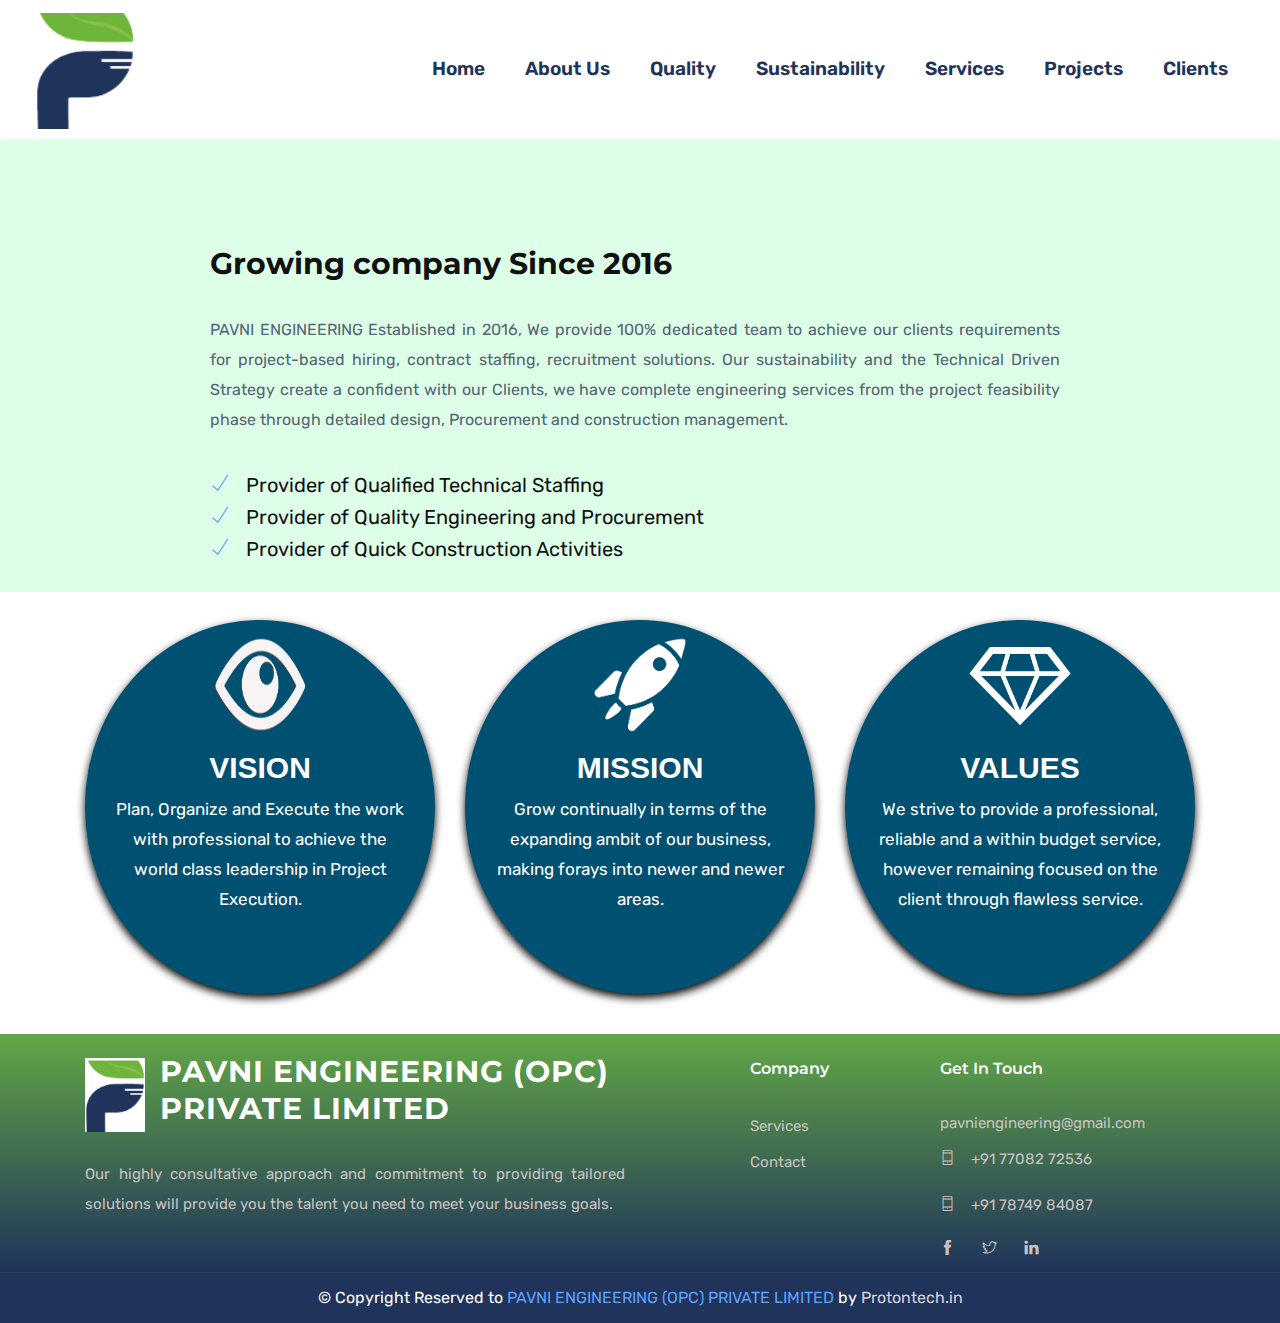
==== about.html @ 611681e6 "template 3" ====
<!DOCTYPE html>
<html lang="zxx">

<head>
  <meta http-equiv="Content-Type" content="text/html; charset=UTF-8">
  <meta name="description" content="Tangent Consultancy agency">
  

  <title>Pavni engineering</title>

  <!-- Favicon -->
  <link rel="shortcut icon" type="image/x-icon" href="/images/favicon.ico" />

  <!-- bootstrap.min css -->
  <link rel="stylesheet" href="plugins/bootstrap/css/bootstrap.min.css">
  <!-- Icon Font Css -->
  <link rel="stylesheet" href="plugins/themify/css/themify-icons.css">
  <link rel="stylesheet" href="plugins/fontawesome/css/all.css">
  <link rel="stylesheet" href="plugins/magnific-popup/dist/magnific-popup.css">
    <link rel="stylesheet" href="plugins/modal-video/modal-video.css">
    <link rel="stylesheet" href="plugins/animate-css/animate.css">
  <!-- Slick Slider  CSS -->
  <link rel="stylesheet" href="plugins/slick-carousel/slick/slick.css">
  <link rel="stylesheet" href="plugins/slick-carousel/slick/slick-theme.css">

  <!-- Main Stylesheet -->
  <link rel="stylesheet" href="css/style.css">
<style>
	.navbar{
		background-color: white;
		padding: 0px 10px 0px 20px;
	}

	.heading-name{
		color: #20335a;
		font-size: 22px;
		font-weight: 600; 
		padding-left: 20px;
	}

#navbarsExample09{
	padding-left: 270px;
}
.bg-light {
    background-color: #f3fff6 !important;
}
.bg-light {
        background-color: #deffe7 !important
    }

    .feature-list ul li {
        margin-bottom: 0px;
        font-size: 20px;
        color: #111;
    }

    .about-para {
        padding: 86px 150px 0px 140px
    }

    .heading p {
        padding: 10px 0px;
    }

    .mb-5,
    .my-5 {
        margin-bottom: -1rem !important;
    }
    .vision-mision-value{
    text-align: justify;
    padding: 0 0px;
    font-size:15px;
}
.vision-mision-value h2+p {
    height: 200px !important;
    color: white;
}

.vision-mision-value h2 {
    font-size: 30px;
    padding-top: 10px;
    font-weight: bold;
    color: white;
    font-family: 'Hind', sans-serif;
    text-align: center;
}
.vision-mision-value p {
    font-size: 17px;
    text-align: center;
   
}
.view{
    padding: 10px 30px 0px 30px;
}
.cards {
    margin: 28px 0px;
    background-color: #005071;
    border-radius: 50%;
    box-shadow: 0px 4px 8px rgba(0, 0, 0, 1);
    transition: all 0.3s ease-in-out; /* Smooth transition */
}

.cards:hover {
    box-shadow: 0px 8px 16px rgba(0, 0, 0, 0.8); /* Example change on hover */
    transform: scale(1.05); /* Slightly scale up on hover */
}


.minister-photo{
text-align: center;
}
</style>
</head>


<body>
    <nav class="navbar navbar-expand-lg py-1 navigation header-padding" id="navbar">
        <div class="container-fluid">
          <a class="navbar-brand" href="index.html" style="margin-right:0px;">
            <img src="images/pavni-logo.png" alt="" class="img-fluid" style="width:100px; height: 120px;">
          </a>
          <button class="navbar-toggler collapsed" type="button" data-toggle="collapse" data-target="#navbarsExample09" aria-controls="navbarsExample09" aria-expanded="false" aria-label="Toggle navigation">
            <span class="fa fa-bars"></span>
          </button>
    
          <div class="collapse navbar-collapse text-center" id="navbarsExample09">
            <ul class="navbar-nav m-auto">
              <li class="nav-item"><a class="nav-link" href="index.html">Home <span class="sr-only">(current)</span></a></li>
              <li class="nav-item"><a class="nav-link" href="about.html">About Us</a></li>
              <li class="nav-item"><a class="nav-link" href="quality.html">Quality</a></li>
              <li class="nav-item"><a class="nav-link" href="sustainability.html">Sustainability</a></li>
              <li class="nav-item"><a class="nav-link" href="pavni-services.html">Services</a></li>
              <li class="nav-item"><a class="nav-link" href="projects.html">Projects</a></li>
              <li class="nav-item"><a class="nav-link" href="clients.html">Clients</a></li>
            </ul>
          </div>
        </div>
      </nav>

<br><br><Br><br><br>
 

        <div id="page" class="page font--jakarta">
    
    
            <section class="video-block section bg-light">
                <div class="container">
                    <div class="row align-items-center">
                        <div class="col-lg-12 about-para">
                            <div class="heading feature-list">
                                <h3 class="heading">Growing company Since 2016</h3>
                                <p>PAVNI ENGINEERING Established in 2016, We provide 100% dedicated team to achieve our clients requirements for project-based hiring, contract staffing, recruitment solutions.
                                    Our sustainability and the Technical Driven Strategy create a confident with our Clients, we have complete engineering services from the project feasibility phase through detailed design, Procurement and construction management.</p>
    
                                <ul class="list-unstyled mt-4 mb-5">
                                    <li><i class="ti-check mr-3"></i>Provider of Qualified Technical Staffing</li>
                                    <li><i class="ti-check mr-3"></i>Provider of Quality Engineering and Procurement </li>
                                    <li><i class="ti-check mr-3"></i>Provider of Quick Construction Activities</li>
                                </ul>
    
                            </div>
                        </div>
    
    
                    </div>
                </div>
            </section>
            <!--Start code for moinister section-->
            <section class="minister-section" style="background-image: url('./images/bg2.jpg');">
                <div class="container">
                    <div class="row">
    
                        <!--Message from Deputy Commissioner and Principal desk-->
                      
                        <div class="col-lg-4 col-md-6 col-sm-12 col-xs-12">
                            <div class="cards">
                            <div class="commissioner-desk wow fadeInRight  animated" data-wow-duration="2s" data-wow-delay="0.2s">
                                <div class="region region-school-principal-desk">
                                    <div id="block-views-school-principle-desk-block" class="block block-views">
    
    
                                        <div class="content">
                                            <div class="view view-school-principle-desk view-id-school_principle_desk view-display-id-block view-dom-id-e754a6722a522d72b48a8c1988b02146">
    
    
    
                                                <div class="view-content">
                                                    <div class="views-row views-row-1 views-row-odd views-row-first views-row-last">
    
                                                        <div class="views-field views-field-nothing"> <span class="field-content">
                                                                <div class="minister-photo">
                                                                    <img typeof="foaf:Image" src="./images/vision.png" width="108" height="110" alt="" />
                                                                </div>
    
                                                                <div class="vision-mision-value">
                                                                    <h2>VISION</h2>
                                                                    <p>Plan, Organize and Execute the work with professional to achieve
                                                                    the world class leadership in Project Execution.</p>
                                                                </div>
                                                            </span> 
                                                        </div>
                                                    </div>
                                                </div>
                                            </div>
                                        </div>
                                    </div>
                                </div>
                            </div>
                            </div>
                        </div>
    
                        <div class="col-lg-4 col-md-6 col-sm-12 col-xs-12">
                            <div class="cards">
                            <div class="commissioner-desk wow fadeInRight  animated" data-wow-duration="2s" data-wow-delay="0.2s">
                                <div class="region region-school-principal-desk">
                                    <div id="block-views-school-principle-desk-block" class="block block-views">
    
    
                                        <div class="content">
                                            <div class="view view-school-principle-desk view-id-school_principle_desk view-display-id-block view-dom-id-e754a6722a522d72b48a8c1988b02146">
    
    
    
                                                <div class="view-content">
                                                    <div class="views-row views-row-1 views-row-odd views-row-first views-row-last">
    
                                                        <div class="views-field views-field-nothing"> <span class="field-content">
                                                                <div class="minister-photo">
                                                                    <img typeof="foaf:Image" src="./images/mission.png" width="108" height="110" alt="" />
                                                                </div>
    
                                                                <div class="vision-mision-value">
                                                                    <h2>MISSION</h2>
                                                                    <p>Grow continually in terms of the expanding ambit of our business, making forays into newer and newer areas.</p>
                                                                </div>
                                                            </span> </div>
                                                    </div>
                                                </div>
                                            </div>
                                        </div>
                                    </div>
                                </div>
                            </div>
                            </div>
                        </div>
                        <div class="col-lg-4 col-md-12 col-sm-12 col-xs-12">
                        <div class="cards">
                            <div class="commissioner-desk wow fadeInRight  animated" data-wow-duration="2s" data-wow-delay="0.2s">
                                <div class="region region-school-commissioner-message">
                                    <div id="block-views-commissioner-message-block-2" class="block block-views">
                                        <div class="content">
                                            <div class="view view-commissioner-message view-id-commissioner_message view-display-id-block_2 view-dom-id-fbe3b1d770a2406d6989d07847c57e17">
    
    
    
                                                <div class="view-content">
                                                    <div class="views-row views-row-1 views-row-odd views-row-first views-row-last">
    
                                                        <div class="views-field views-field-nothing"> <span class="field-content">
                                                        <div class="minister-photo">
                                                                    <img typeof="foaf:Image" src="./images/values.png" width="108" height="110" alt="" />
                                                                </div>
                                                                <div class="vision-mision-value">
                                                                    <h2>VALUES</h2>
                                                                    <p>We strive to provide a professional, reliable and a within budget service, however remaining focused on the client through flawless service.</p>
    
                                                                </div>
                                                            </span> </div>
                                                    </div>
                                                </div>
                                            </div>
                                        </div>
                                    </div>
                                </div>
    
                            </div>
                        </div>
                        </div>
                    </div>
                </div>
            </section>
        </div>
 

<style>
    .logo {
        display: flex;
        align-items: center;
        /* Align items vertically in the center */
    }

    .logo-image {
        width: 60px;
        /* Adjust the width as needed */
        height: auto;
        /* Maintain aspect ratio */
        margin-right: 15px;
        /* Space between the image and heading */
    }

    .copyright {
        color: rgb(255 255 255);
    }

    .footer-btm{
        background-color: #20335a;
    }
    .py-4 {
margin-bottom: 0px;
padding-top: 12px !important;
padding-bottom: 12px !important;
}

    .widget p, .widget a {
        color: rgb(201 194 194);
        font-size: 15px;
    }

    .footer{
background: transparent linear-gradient(to bottom, #82e13d -50%, #20335a 100%) no-repeat padding-box; 
}
</style>



<!-- footer Start -->
<footer class="footer section">
    <div class="container">
        <div class="row">
            <div class="col-lg-6 mr-auto col-sm-6">
                <div class="widget mb-6 mb-lg-0">
                    <div class="logo mb-4">
                        <img src="images/pavni-logo.png" alt="Logo Image" class="logo-image">
                        <h3>PAVNI ENGINEERING (OPC) PRIVATE LIMITED</h3>
                    </div>
                    <p>Our highly consultative approach and commitment to providing tailored solutions will provide you the talent you need to meet your business goals.</p>
                </div>
            </div>
            <div class="col-lg-2 col-md-6 col-sm-6">
                <div class="widget mb-5 mb-lg-0">
                    <h4 class="text-capitalize mb-4">Company</h4>

                    <ul class="list-unstyled footer-menu lh-35">
                        <!--li><a href="about.php">About Us</a></li--->
                        <li><a href="service.php">Services</a></li>
                        <li><a href="contact.php">Contact</a></li>
                    </ul>
                </div>
            </div>
            <div class="col-lg-3 col-md-6 col-sm-6">
                <div class="widget widget-contact mb-5 mb-lg-0">
                    <h4 class="text-capitalize mb-4">Get in Touch</h4>
                    <p style="margin-bottom: 6px;">pavniengineering@gmail.com</p>
                    <p><i class="ti-mobile mr-3"></i>+91 77082 72536</p>
                    <p><i class="ti-mobile mr-3"></i>+91 78749 84087</p>

                    <ul class="list-inline footer-socials mt-5" style="margin-top: 1rem!important;">
                        <li class="list-inline-item"><a href="#"><i class="ti-facebook mr-2"></i></a></li>
                        <li class="list-inline-item"><a href="#"><i class="ti-twitter mr-2"></i></a></li>
                        <li class="list-inline-item"><a href="#"><i class="ti-linkedin mr-2 "></i></a></li>
                    </ul>
                </div>
            </div>
        </div>

        
    </div>
</footer>

<div class="footer-btm py-4" style="text-align: center;">
            <div class="row">
                <div class="col-lg-12">
                    <div class="copyright">
                        &copy; Copyright Reserved to <span class="text-color">PAVNI ENGINEERING (OPC) PRIVATE LIMITED</span>
                        by <a href="https://www.protontech.in/" target="_blank">Protontech.in</a>
                    </div>
                </div>
            </div>
        </div>


<!-- 
Essential Scripts
=====================================-->

<script src="js/script.js"></script>

  </body>
  </html>
---- plugins/themify/css/themify-icons.css ----
@font-face {
	font-family: 'themify';
	src:url('../fonts/themify.eot');
	src:url('../fonts/themify.eot?#iefix') format('embedded-opentype'),
		url('../fonts/themify.woff') format('woff'),
		url('../fonts/themify.ttf') format('truetype'),
		url('../fonts/themify.svg') format('svg');
	font-weight: normal;
	font-style: normal;
}

[class^="ti-"], [class*=" ti-"] {
	font-family: 'themify';
	speak: none;
	font-style: normal;
	font-weight: normal;
	font-variant: normal;
	text-transform: none;
	line-height: 1;

	/* Better Font Rendering =========== */
	-webkit-font-smoothing: antialiased;
	-moz-osx-font-smoothing: grayscale;
}

.ti-wand:before {
	content: "\e600";
}
.ti-volume:before {
	content: "\e601";
}
.ti-user:before {
	content: "\e602";
}
.ti-unlock:before {
	content: "\e603";
}
.ti-unlink:before {
	content: "\e604";
}
.ti-trash:before {
	content: "\e605";
}
.ti-thought:before {
	content: "\e606";
}
.ti-target:before {
	content: "\e607";
}
.ti-tag:before {
	content: "\e608";
}
.ti-tablet:before {
	content: "\e609";
}
.ti-star:before {
	content: "\e60a";
}
.ti-spray:before {
	content: "\e60b";
}
.ti-signal:before {
	content: "\e60c";
}
.ti-shopping-cart:before {
	content: "\e60d";
}
.ti-shopping-cart-full:before {
	content: "\e60e";
}
.ti-settings:before {
	content: "\e60f";
}
.ti-search:before {
	content: "\e610";
}
.ti-zoom-in:before {
	content: "\e611";
}
.ti-zoom-out:before {
	content: "\e612";
}
.ti-cut:before {
	content: "\e613";
}
.ti-ruler:before {
	content: "\e614";
}
.ti-ruler-pencil:before {
	content: "\e615";
}
.ti-ruler-alt:before {
	content: "\e616";
}
.ti-bookmark:before {
	content: "\e617";
}
.ti-bookmark-alt:before {
	content: "\e618";
}
.ti-reload:before {
	content: "\e619";
}
.ti-plus:before {
	content: "\e61a";
}
.ti-pin:before {
	content: "\e61b";
}
.ti-pencil:before {
	content: "\e61c";
}
.ti-pencil-alt:before {
	content: "\e61d";
}
.ti-paint-roller:before {
	content: "\e61e";
}
.ti-paint-bucket:before {
	content: "\e61f";
}
.ti-na:before {
	content: "\e620";
}
.ti-mobile:before {
	content: "\e621";
}
.ti-minus:before {
	content: "\e622";
}
.ti-medall:before {
	content: "\e623";
}
.ti-medall-alt:before {
	content: "\e624";
}
.ti-marker:before {
	content: "\e625";
}
.ti-marker-alt:before {
	content: "\e626";
}
.ti-arrow-up:before {
	content: "\e627";
}
.ti-arrow-right:before {
	content: "\e628";
}
.ti-arrow-left:before {
	content: "\e629";
}
.ti-arrow-down:before {
	content: "\e62a";
}
.ti-lock:before {
	content: "\e62b";
}
.ti-location-arrow:before {
	content: "\e62c";
}
.ti-link:before {
	content: "\e62d";
}
.ti-layout:before {
	content: "\e62e";
}
.ti-layers:before {
	content: "\e62f";
}
.ti-layers-alt:before {
	content: "\e630";
}
.ti-key:before {
	content: "\e631";
}
.ti-import:before {
	content: "\e632";
}
.ti-image:before {
	content: "\e633";
}
.ti-heart:before {
	content: "\e634";
}
.ti-heart-broken:before {
	content: "\e635";
}
.ti-hand-stop:before {
	content: "\e636";
}
.ti-hand-open:before {
	content: "\e637";
}
.ti-hand-drag:before {
	content: "\e638";
}
.ti-folder:before {
	content: "\e639";
}
.ti-flag:before {
	content: "\e63a";
}
.ti-flag-alt:before {
	content: "\e63b";
}
.ti-flag-alt-2:before {
	content: "\e63c";
}
.ti-eye:before {
	content: "\e63d";
}
.ti-export:before {
	content: "\e63e";
}
.ti-exchange-vertical:before {
	content: "\e63f";
}
.ti-desktop:before {
	content: "\e640";
}
.ti-cup:before {
	content: "\e641";
}
.ti-crown:before {
	content: "\e642";
}
.ti-comments:before {
	content: "\e643";
}
.ti-comment:before {
	content: "\e644";
}
.ti-comment-alt:before {
	content: "\e645";
}
.ti-close:before {
	content: "\e646";
}
.ti-clip:before {
	content: "\e647";
}
.ti-angle-up:before {
	content: "\e648";
}
.ti-angle-right:before {
	content: "\e649";
}
.ti-angle-left:before {
	content: "\e64a";
}
.ti-angle-down:before {
	content: "\e64b";
}
.ti-check:before {
	content: "\e64c";
}
.ti-check-box:before {
	content: "\e64d";
}
.ti-camera:before {
	content: "\e64e";
}
.ti-announcement:before {
	content: "\e64f";
}
.ti-brush:before {
	content: "\e650";
}
.ti-briefcase:before {
	content: "\e651";
}
.ti-bolt:before {
	content: "\e652";
}
.ti-bolt-alt:before {
	content: "\e653";
}
.ti-blackboard:before {
	content: "\e654";
}
.ti-bag:before {
	content: "\e655";
}
.ti-move:before {
	content: "\e656";
}
.ti-arrows-vertical:before {
	content: "\e657";
}
.ti-arrows-horizontal:before {
	content: "\e658";
}
.ti-fullscreen:before {
	content: "\e659";
}
.ti-arrow-top-right:before {
	content: "\e65a";
}
.ti-arrow-top-left:before {
	content: "\e65b";
}
.ti-arrow-circle-up:before {
	content: "\e65c";
}
.ti-arrow-circle-right:before {
	content: "\e65d";
}
.ti-arrow-circle-left:before {
	content: "\e65e";
}
.ti-arrow-circle-down:before {
	content: "\e65f";
}
.ti-angle-double-up:before {
	content: "\e660";
}
.ti-angle-double-right:before {
	content: "\e661";
}
.ti-angle-double-left:before {
	content: "\e662";
}
.ti-angle-double-down:before {
	content: "\e663";
}
.ti-zip:before {
	content: "\e664";
}
.ti-world:before {
	content: "\e665";
}
.ti-wheelchair:before {
	content: "\e666";
}
.ti-view-list:before {
	content: "\e667";
}
.ti-view-list-alt:before {
	content: "\e668";
}
.ti-view-grid:before {
	content: "\e669";
}
.ti-uppercase:before {
	content: "\e66a";
}
.ti-upload:before {
	content: "\e66b";
}
.ti-underline:before {
	content: "\e66c";
}
.ti-truck:before {
	content: "\e66d";
}
.ti-timer:before {
	content: "\e66e";
}
.ti-ticket:before {
	content: "\e66f";
}
.ti-thumb-up:before {
	content: "\e670";
}
.ti-thumb-down:before {
	content: "\e671";
}
.ti-text:before {
	content: "\e672";
}
.ti-stats-up:before {
	content: "\e673";
}
.ti-stats-down:before {
	content: "\e674";
}
.ti-split-v:before {
	content: "\e675";
}
.ti-split-h:before {
	content: "\e676";
}
.ti-smallcap:before {
	content: "\e677";
}
.ti-shine:before {
	content: "\e678";
}
.ti-shift-right:before {
	content: "\e679";
}
.ti-shift-left:before {
	content: "\e67a";
}
.ti-shield:before {
	content: "\e67b";
}
.ti-notepad:before {
	content: "\e67c";
}
.ti-server:before {
	content: "\e67d";
}
.ti-quote-right:before {
	content: "\e67e";
}
.ti-quote-left:before {
	content: "\e67f";
}
.ti-pulse:before {
	content: "\e680";
}
.ti-printer:before {
	content: "\e681";
}
.ti-power-off:before {
	content: "\e682";
}
.ti-plug:before {
	content: "\e683";
}
.ti-pie-chart:before {
	content: "\e684";
}
.ti-paragraph:before {
	content: "\e685";
}
.ti-panel:before {
	content: "\e686";
}
.ti-package:before {
	content: "\e687";
}
.ti-music:before {
	content: "\e688";
}
.ti-music-alt:before {
	content: "\e689";
}
.ti-mouse:before {
	content: "\e68a";
}
.ti-mouse-alt:before {
	content: "\e68b";
}
.ti-money:before {
	content: "\e68c";
}
.ti-microphone:before {
	content: "\e68d";
}
.ti-menu:before {
	content: "\e68e";
}
.ti-menu-alt:before {
	content: "\e68f";
}
.ti-map:before {
	content: "\e690";
}
.ti-map-alt:before {
	content: "\e691";
}
.ti-loop:before {
	content: "\e692";
}
.ti-location-pin:before {
	content: "\e693";
}
.ti-list:before {
	content: "\e694";
}
.ti-light-bulb:before {
	content: "\e695";
}
.ti-Italic:before {
	content: "\e696";
}
.ti-info:before {
	content: "\e697";
}
.ti-infinite:before {
	content: "\e698";
}
.ti-id-badge:before {
	content: "\e699";
}
.ti-hummer:before {
	content: "\e69a";
}
.ti-home:before {
	content: "\e69b";
}
.ti-help:before {
	content: "\e69c";
}
.ti-headphone:before {
	content: "\e69d";
}
.ti-harddrives:before {
	content: "\e69e";
}
.ti-harddrive:before {
	content: "\e69f";
}
.ti-gift:before {
	content: "\e6a0";
}
.ti-game:before {
	content: "\e6a1";
}
.ti-filter:before {
	content: "\e6a2";
}
.ti-files:before {
	content: "\e6a3";
}
.ti-file:before {
	content: "\e6a4";
}
.ti-eraser:before {
	content: "\e6a5";
}
.ti-envelope:before {
	content: "\e6a6";
}
.ti-download:before {
	content: "\e6a7";
}
.ti-direction:before {
	content: "\e6a8";
}
.ti-direction-alt:before {
	content: "\e6a9";
}
.ti-dashboard:before {
	content: "\e6aa";
}
.ti-control-stop:before {
	content: "\e6ab";
}
.ti-control-shuffle:before {
	content: "\e6ac";
}
.ti-control-play:before {
	content: "\e6ad";
}
.ti-control-pause:before {
	content: "\e6ae";
}
.ti-control-forward:before {
	content: "\e6af";
}
.ti-control-backward:before {
	content: "\e6b0";
}
.ti-cloud:before {
	content: "\e6b1";
}
.ti-cloud-up:before {
	content: "\e6b2";
}
.ti-cloud-down:before {
	content: "\e6b3";
}
.ti-clipboard:before {
	content: "\e6b4";
}
.ti-car:before {
	content: "\e6b5";
}
.ti-calendar:before {
	content: "\e6b6";
}
.ti-book:before {
	content: "\e6b7";
}
.ti-bell:before {
	content: "\e6b8";
}
.ti-basketball:before {
	content: "\e6b9";
}
.ti-bar-chart:before {
	content: "\e6ba";
}
.ti-bar-chart-alt:before {
	content: "\e6bb";
}
.ti-back-right:before {
	content: "\e6bc";
}
.ti-back-left:before {
	content: "\e6bd";
}
.ti-arrows-corner:before {
	content: "\e6be";
}
.ti-archive:before {
	content: "\e6bf";
}
.ti-anchor:before {
	content: "\e6c0";
}
.ti-align-right:before {
	content: "\e6c1";
}
.ti-align-left:before {
	content: "\e6c2";
}
.ti-align-justify:before {
	content: "\e6c3";
}
.ti-align-center:before {
	content: "\e6c4";
}
.ti-alert:before {
	content: "\e6c5";
}
.ti-alarm-clock:before {
	content: "\e6c6";
}
.ti-agenda:before {
	content: "\e6c7";
}
.ti-write:before {
	content: "\e6c8";
}
.ti-window:before {
	content: "\e6c9";
}
.ti-widgetized:before {
	content: "\e6ca";
}
.ti-widget:before {
	content: "\e6cb";
}
.ti-widget-alt:before {
	content: "\e6cc";
}
.ti-wallet:before {
	content: "\e6cd";
}
.ti-video-clapper:before {
	content: "\e6ce";
}
.ti-video-camera:before {
	content: "\e6cf";
}
.ti-vector:before {
	content: "\e6d0";
}
.ti-themify-logo:before {
	content: "\e6d1";
}
.ti-themify-favicon:before {
	content: "\e6d2";
}
.ti-themify-favicon-alt:before {
	content: "\e6d3";
}
.ti-support:before {
	content: "\e6d4";
}
.ti-stamp:before {
	content: "\e6d5";
}
.ti-split-v-alt:before {
	content: "\e6d6";
}
.ti-slice:before {
	content: "\e6d7";
}
.ti-shortcode:before {
	content: "\e6d8";
}
.ti-shift-right-alt:before {
	content: "\e6d9";
}
.ti-shift-left-alt:before {
	content: "\e6da";
}
.ti-ruler-alt-2:before {
	content: "\e6db";
}
.ti-receipt:before {
	content: "\e6dc";
}
.ti-pin2:before {
	content: "\e6dd";
}
.ti-pin-alt:before {
	content: "\e6de";
}
.ti-pencil-alt2:before {
	content: "\e6df";
}
.ti-palette:before {
	content: "\e6e0";
}
.ti-more:before {
	content: "\e6e1";
}
.ti-more-alt:before {
	content: "\e6e2";
}
.ti-microphone-alt:before {
	content: "\e6e3";
}
.ti-magnet:before {
	content: "\e6e4";
}
.ti-line-double:before {
	content: "\e6e5";
}
.ti-line-dotted:before {
	content: "\e6e6";
}
.ti-line-dashed:before {
	content: "\e6e7";
}
.ti-layout-width-full:before {
	content: "\e6e8";
}
.ti-layout-width-default:before {
	content: "\e6e9";
}
.ti-layout-width-default-alt:before {
	content: "\e6ea";
}
.ti-layout-tab:before {
	content: "\e6eb";
}
.ti-layout-tab-window:before {
	content: "\e6ec";
}
.ti-layout-tab-v:before {
	content: "\e6ed";
}
.ti-layout-tab-min:before {
	content: "\e6ee";
}
.ti-layout-slider:before {
	content: "\e6ef";
}
.ti-layout-slider-alt:before {
	content: "\e6f0";
}
.ti-layout-sidebar-right:before {
	content: "\e6f1";
}
.ti-layout-sidebar-none:before {
	content: "\e6f2";
}
.ti-layout-sidebar-left:before {
	content: "\e6f3";
}
.ti-layout-placeholder:before {
	content: "\e6f4";
}
.ti-layout-menu:before {
	content: "\e6f5";
}
.ti-layout-menu-v:before {
	content: "\e6f6";
}
.ti-layout-menu-separated:before {
	content: "\e6f7";
}
.ti-layout-menu-full:before {
	content: "\e6f8";
}
.ti-layout-media-right-alt:before {
	content: "\e6f9";
}
.ti-layout-media-right:before {
	content: "\e6fa";
}
.ti-layout-media-overlay:before {
	content: "\e6fb";
}
.ti-layout-media-overlay-alt:before {
	content: "\e6fc";
}
.ti-layout-media-overlay-alt-2:before {
	content: "\e6fd";
}
.ti-layout-media-left-alt:before {
	content: "\e6fe";
}
.ti-layout-media-left:before {
	content: "\e6ff";
}
.ti-layout-media-center-alt:before {
	content: "\e700";
}
.ti-layout-media-center:before {
	content: "\e701";
}
.ti-layout-list-thumb:before {
	content: "\e702";
}
.ti-layout-list-thumb-alt:before {
	content: "\e703";
}
.ti-layout-list-post:before {
	content: "\e704";
}
.ti-layout-list-large-image:before {
	content: "\e705";
}
.ti-layout-line-solid:before {
	content: "\e706";
}
.ti-layout-grid4:before {
	content: "\e707";
}
.ti-layout-grid3:before {
	content: "\e708";
}
.ti-layout-grid2:before {
	content: "\e709";
}
.ti-layout-grid2-thumb:before {
	content: "\e70a";
}
.ti-layout-cta-right:before {
	content: "\e70b";
}
.ti-layout-cta-left:before {
	content: "\e70c";
}
.ti-layout-cta-center:before {
	content: "\e70d";
}
.ti-layout-cta-btn-right:before {
	content: "\e70e";
}
.ti-layout-cta-btn-left:before {
	content: "\e70f";
}
.ti-layout-column4:before {
	content: "\e710";
}
.ti-layout-column3:before {
	content: "\e711";
}
.ti-layout-column2:before {
	content: "\e712";
}
.ti-layout-accordion-separated:before {
	content: "\e713";
}
.ti-layout-accordion-merged:before {
	content: "\e714";
}
.ti-layout-accordion-list:before {
	content: "\e715";
}
.ti-ink-pen:before {
	content: "\e716";
}
.ti-info-alt:before {
	content: "\e717";
}
.ti-help-alt:before {
	content: "\e718";
}
.ti-headphone-alt:before {
	content: "\e719";
}
.ti-hand-point-up:before {
	content: "\e71a";
}
.ti-hand-point-right:before {
	content: "\e71b";
}
.ti-hand-point-left:before {
	content: "\e71c";
}
.ti-hand-point-down:before {
	content: "\e71d";
}
.ti-gallery:before {
	content: "\e71e";
}
.ti-face-smile:before {
	content: "\e71f";
}
.ti-face-sad:before {
	content: "\e720";
}
.ti-credit-card:before {
	content: "\e721";
}
.ti-control-skip-forward:before {
	content: "\e722";
}
.ti-control-skip-backward:before {
	content: "\e723";
}
.ti-control-record:before {
	content: "\e724";
}
.ti-control-eject:before {
	content: "\e725";
}
.ti-comments-smiley:before {
	content: "\e726";
}
.ti-brush-alt:before {
	content: "\e727";
}
.ti-youtube:before {
	content: "\e728";
}
.ti-vimeo:before {
	content: "\e729";
}
.ti-twitter:before {
	content: "\e72a";
}
.ti-time:before {
	content: "\e72b";
}
.ti-tumblr:before {
	content: "\e72c";
}
.ti-skype:before {
	content: "\e72d";
}
.ti-share:before {
	content: "\e72e";
}
.ti-share-alt:before {
	content: "\e72f";
}
.ti-rocket:before {
	content: "\e730";
}
.ti-pinterest:before {
	content: "\e731";
}
.ti-new-window:before {
	content: "\e732";
}
.ti-microsoft:before {
	content: "\e733";
}
.ti-list-ol:before {
	content: "\e734";
}
.ti-linkedin:before {
	content: "\e735";
}
.ti-layout-sidebar-2:before {
	content: "\e736";
}
.ti-layout-grid4-alt:before {
	content: "\e737";
}
.ti-layout-grid3-alt:before {
	content: "\e738";
}
.ti-layout-grid2-alt:before {
	content: "\e739";
}
.ti-layout-column4-alt:before {
	content: "\e73a";
}
.ti-layout-column3-alt:before {
	content: "\e73b";
}
.ti-layout-column2-alt:before {
	content: "\e73c";
}
.ti-instagram:before {
	content: "\e73d";
}
.ti-google:before {
	content: "\e73e";
}
.ti-github:before {
	content: "\e73f";
}
.ti-flickr:before {
	content: "\e740";
}
.ti-facebook:before {
	content: "\e741";
}
.ti-dropbox:before {
	content: "\e742";
}
.ti-dribbble:before {
	content: "\e743";
}
.ti-apple:before {
	content: "\e744";
}
.ti-android:before {
	content: "\e745";
}
.ti-save:before {
	content: "\e746";
}
.ti-save-alt:before {
	content: "\e747";
}
.ti-yahoo:before {
	content: "\e748";
}
.ti-wordpress:before {
	content: "\e749";
}
.ti-vimeo-alt:before {
	content: "\e74a";
}
.ti-twitter-alt:before {
	content: "\e74b";
}
.ti-tumblr-alt:before {
	content: "\e74c";
}
.ti-trello:before {
	content: "\e74d";
}
.ti-stack-overflow:before {
	content: "\e74e";
}
.ti-soundcloud:before {
	content: "\e74f";
}
.ti-sharethis:before {
	content: "\e750";
}
.ti-sharethis-alt:before {
	content: "\e751";
}
.ti-reddit:before {
	content: "\e752";
}
.ti-pinterest-alt:before {
	content: "\e753";
}
.ti-microsoft-alt:before {
	content: "\e754";
}
.ti-linux:before {
	content: "\e755";
}
.ti-jsfiddle:before {
	content: "\e756";
}
.ti-joomla:before {
	content: "\e757";
}
.ti-html5:before {
	content: "\e758";
}
.ti-flickr-alt:before {
	content: "\e759";
}
.ti-email:before {
	content: "\e75a";
}
.ti-drupal:before {
	content: "\e75b";
}
.ti-dropbox-alt:before {
	content: "\e75c";
}
.ti-css3:before {
	content: "\e75d";
}
.ti-rss:before {
	content: "\e75e";
}
.ti-rss-alt:before {
	content: "\e75f";
}
---- plugins/fontawesome/css/all.css ----
.fa,
.fas,
.far,
.fal,
.fab {
  -moz-osx-font-smoothing: grayscale;
  -webkit-font-smoothing: antialiased;
  display: inline-block;
  font-style: normal;
  font-variant: normal;
  text-rendering: auto;
  line-height: 1; }

.fa-lg {
  font-size: 1.33333em;
  line-height: 0.75em;
  vertical-align: -.0667em; }

.fa-xs {
  font-size: .75em; }

.fa-sm {
  font-size: .875em; }

.fa-1x {
  font-size: 1em; }

.fa-2x {
  font-size: 2em; }

.fa-3x {
  font-size: 3em; }

.fa-4x {
  font-size: 4em; }

.fa-5x {
  font-size: 5em; }

.fa-6x {
  font-size: 6em; }

.fa-7x {
  font-size: 7em; }

.fa-8x {
  font-size: 8em; }

.fa-9x {
  font-size: 9em; }

.fa-10x {
  font-size: 10em; }

.fa-fw {
  text-align: center;
  width: 1.25em; }

.fa-ul {
  list-style-type: none;
  margin-left: 2.5em;
  padding-left: 0; }
  .fa-ul > li {
    position: relative; }

.fa-li {
  left: -2em;
  position: absolute;
  text-align: center;
  width: 2em;
  line-height: inherit; }

.fa-border {
  border: solid 0.08em #eee;
  border-radius: .1em;
  padding: .2em .25em .15em; }

.fa-pull-left {
  float: left; }

.fa-pull-right {
  float: right; }

.fa.fa-pull-left,
.fas.fa-pull-left,
.far.fa-pull-left,
.fal.fa-pull-left,
.fab.fa-pull-left {
  margin-right: .3em; }

.fa.fa-pull-right,
.fas.fa-pull-right,
.far.fa-pull-right,
.fal.fa-pull-right,
.fab.fa-pull-right {
  margin-left: .3em; }

.fa-spin {
  -webkit-animation: fa-spin 2s infinite linear;
          animation: fa-spin 2s infinite linear; }

.fa-pulse {
  -webkit-animation: fa-spin 1s infinite steps(8);
          animation: fa-spin 1s infinite steps(8); }

@-webkit-keyframes fa-spin {
  0% {
    -webkit-transform: rotate(0deg);
            transform: rotate(0deg); }
  100% {
    -webkit-transform: rotate(360deg);
            transform: rotate(360deg); } }

@keyframes fa-spin {
  0% {
    -webkit-transform: rotate(0deg);
            transform: rotate(0deg); }
  100% {
    -webkit-transform: rotate(360deg);
            transform: rotate(360deg); } }

.fa-rotate-90 {
  -ms-filter: "progid:DXImageTransform.Microsoft.BasicImage(rotation=1)";
  -webkit-transform: rotate(90deg);
          transform: rotate(90deg); }

.fa-rotate-180 {
  -ms-filter: "progid:DXImageTransform.Microsoft.BasicImage(rotation=2)";
  -webkit-transform: rotate(180deg);
          transform: rotate(180deg); }

.fa-rotate-270 {
  -ms-filter: "progid:DXImageTransform.Microsoft.BasicImage(rotation=3)";
  -webkit-transform: rotate(270deg);
          transform: rotate(270deg); }

.fa-flip-horizontal {
  -ms-filter: "progid:DXImageTransform.Microsoft.BasicImage(rotation=0, mirror=1)";
  -webkit-transform: scale(-1, 1);
          transform: scale(-1, 1); }

.fa-flip-vertical {
  -ms-filter: "progid:DXImageTransform.Microsoft.BasicImage(rotation=2, mirror=1)";
  -webkit-transform: scale(1, -1);
          transform: scale(1, -1); }

.fa-flip-both, .fa-flip-horizontal.fa-flip-vertical {
  -ms-filter: "progid:DXImageTransform.Microsoft.BasicImage(rotation=2, mirror=1)";
  -webkit-transform: scale(-1, -1);
          transform: scale(-1, -1); }

:root .fa-rotate-90,
:root .fa-rotate-180,
:root .fa-rotate-270,
:root .fa-flip-horizontal,
:root .fa-flip-vertical,
:root .fa-flip-both {
  -webkit-filter: none;
          filter: none; }

.fa-stack {
  display: inline-block;
  height: 2em;
  line-height: 2em;
  position: relative;
  vertical-align: middle;
  width: 2.5em; }

.fa-stack-1x,
.fa-stack-2x {
  left: 0;
  position: absolute;
  text-align: center;
  width: 100%; }

.fa-stack-1x {
  line-height: inherit; }

.fa-stack-2x {
  font-size: 2em; }

.fa-inverse {
  color: #fff; }

/* Font Awesome uses the Unicode Private Use Area (PUA) to ensure screen
readers do not read off random characters that represent icons */
.fa-500px:before {
  content: "\f26e"; }

.fa-accessible-icon:before {
  content: "\f368"; }

.fa-accusoft:before {
  content: "\f369"; }

.fa-acquisitions-incorporated:before {
  content: "\f6af"; }

.fa-ad:before {
  content: "\f641"; }

.fa-address-book:before {
  content: "\f2b9"; }

.fa-address-card:before {
  content: "\f2bb"; }

.fa-adjust:before {
  content: "\f042"; }

.fa-adn:before {
  content: "\f170"; }

.fa-adobe:before {
  content: "\f778"; }

.fa-adversal:before {
  content: "\f36a"; }

.fa-affiliatetheme:before {
  content: "\f36b"; }

.fa-air-freshener:before {
  content: "\f5d0"; }

.fa-algolia:before {
  content: "\f36c"; }

.fa-align-center:before {
  content: "\f037"; }

.fa-align-justify:before {
  content: "\f039"; }

.fa-align-left:before {
  content: "\f036"; }

.fa-align-right:before {
  content: "\f038"; }

.fa-alipay:before {
  content: "\f642"; }

.fa-allergies:before {
  content: "\f461"; }

.fa-amazon:before {
  content: "\f270"; }

.fa-amazon-pay:before {
  content: "\f42c"; }

.fa-ambulance:before {
  content: "\f0f9"; }

.fa-american-sign-language-interpreting:before {
  content: "\f2a3"; }

.fa-amilia:before {
  content: "\f36d"; }

.fa-anchor:before {
  content: "\f13d"; }

.fa-android:before {
  content: "\f17b"; }

.fa-angellist:before {
  content: "\f209"; }

.fa-angle-double-down:before {
  content: "\f103"; }

.fa-angle-double-left:before {
  content: "\f100"; }

.fa-angle-double-right:before {
  content: "\f101"; }

.fa-angle-double-up:before {
  content: "\f102"; }

.fa-angle-down:before {
  content: "\f107"; }

.fa-angle-left:before {
  content: "\f104"; }

.fa-angle-right:before {
  content: "\f105"; }

.fa-angle-up:before {
  content: "\f106"; }

.fa-angry:before {
  content: "\f556"; }

.fa-angrycreative:before {
  content: "\f36e"; }

.fa-angular:before {
  content: "\f420"; }

.fa-ankh:before {
  content: "\f644"; }

.fa-app-store:before {
  content: "\f36f"; }

.fa-app-store-ios:before {
  content: "\f370"; }

.fa-apper:before {
  content: "\f371"; }

.fa-apple:before {
  content: "\f179"; }

.fa-apple-alt:before {
  content: "\f5d1"; }

.fa-apple-pay:before {
  content: "\f415"; }

.fa-archive:before {
  content: "\f187"; }

.fa-archway:before {
  content: "\f557"; }

.fa-arrow-alt-circle-down:before {
  content: "\f358"; }

.fa-arrow-alt-circle-left:before {
  content: "\f359"; }

.fa-arrow-alt-circle-right:before {
  content: "\f35a"; }

.fa-arrow-alt-circle-up:before {
  content: "\f35b"; }

.fa-arrow-circle-down:before {
  content: "\f0ab"; }

.fa-arrow-circle-left:before {
  content: "\f0a8"; }

.fa-arrow-circle-right:before {
  content: "\f0a9"; }

.fa-arrow-circle-up:before {
  content: "\f0aa"; }

.fa-arrow-down:before {
  content: "\f063"; }

.fa-arrow-left:before {
  content: "\f060"; }

.fa-arrow-right:before {
  content: "\f061"; }

.fa-arrow-up:before {
  content: "\f062"; }

.fa-arrows-alt:before {
  content: "\f0b2"; }

.fa-arrows-alt-h:before {
  content: "\f337"; }

.fa-arrows-alt-v:before {
  content: "\f338"; }

.fa-artstation:before {
  content: "\f77a"; }

.fa-assistive-listening-systems:before {
  content: "\f2a2"; }

.fa-asterisk:before {
  content: "\f069"; }

.fa-asymmetrik:before {
  content: "\f372"; }

.fa-at:before {
  content: "\f1fa"; }

.fa-atlas:before {
  content: "\f558"; }

.fa-atlassian:before {
  content: "\f77b"; }

.fa-atom:before {
  content: "\f5d2"; }

.fa-audible:before {
  content: "\f373"; }

.fa-audio-description:before {
  content: "\f29e"; }

.fa-autoprefixer:before {
  content: "\f41c"; }

.fa-avianex:before {
  content: "\f374"; }

.fa-aviato:before {
  content: "\f421"; }

.fa-award:before {
  content: "\f559"; }

.fa-aws:before {
  content: "\f375"; }

.fa-baby:before {
  content: "\f77c"; }

.fa-baby-carriage:before {
  content: "\f77d"; }

.fa-backspace:before {
  content: "\f55a"; }

.fa-backward:before {
  content: "\f04a"; }

.fa-bacon:before {
  content: "\f7e5"; }

.fa-balance-scale:before {
  content: "\f24e"; }

.fa-ban:before {
  content: "\f05e"; }

.fa-band-aid:before {
  content: "\f462"; }

.fa-bandcamp:before {
  content: "\f2d5"; }

.fa-barcode:before {
  content: "\f02a"; }

.fa-bars:before {
  content: "\f0c9"; }

.fa-baseball-ball:before {
  content: "\f433"; }

.fa-basketball-ball:before {
  content: "\f434"; }

.fa-bath:before {
  content: "\f2cd"; }

.fa-battery-empty:before {
  content: "\f244"; }

.fa-battery-full:before {
  content: "\f240"; }

.fa-battery-half:before {
  content: "\f242"; }

.fa-battery-quarter:before {
  content: "\f243"; }

.fa-battery-three-quarters:before {
  content: "\f241"; }

.fa-bed:before {
  content: "\f236"; }

.fa-beer:before {
  content: "\f0fc"; }

.fa-behance:before {
  content: "\f1b4"; }

.fa-behance-square:before {
  content: "\f1b5"; }

.fa-bell:before {
  content: "\f0f3"; }

.fa-bell-slash:before {
  content: "\f1f6"; }

.fa-bezier-curve:before {
  content: "\f55b"; }

.fa-bible:before {
  content: "\f647"; }

.fa-bicycle:before {
  content: "\f206"; }

.fa-bimobject:before {
  content: "\f378"; }

.fa-binoculars:before {
  content: "\f1e5"; }

.fa-biohazard:before {
  content: "\f780"; }

.fa-birthday-cake:before {
  content: "\f1fd"; }

.fa-bitbucket:before {
  content: "\f171"; }

.fa-bitcoin:before {
  content: "\f379"; }

.fa-bity:before {
  content: "\f37a"; }

.fa-black-tie:before {
  content: "\f27e"; }

.fa-blackberry:before {
  content: "\f37b"; }

.fa-blender:before {
  content: "\f517"; }

.fa-blender-phone:before {
  content: "\f6b6"; }

.fa-blind:before {
  content: "\f29d"; }

.fa-blog:before {
  content: "\f781"; }

.fa-blogger:before {
  content: "\f37c"; }

.fa-blogger-b:before {
  content: "\f37d"; }

.fa-bluetooth:before {
  content: "\f293"; }

.fa-bluetooth-b:before {
  content: "\f294"; }

.fa-bold:before {
  content: "\f032"; }

.fa-bolt:before {
  content: "\f0e7"; }

.fa-bomb:before {
  content: "\f1e2"; }

.fa-bone:before {
  content: "\f5d7"; }

.fa-bong:before {
  content: "\f55c"; }

.fa-book:before {
  content: "\f02d"; }

.fa-book-dead:before {
  content: "\f6b7"; }

.fa-book-medical:before {
  content: "\f7e6"; }

.fa-book-open:before {
  content: "\f518"; }

.fa-book-reader:before {
  content: "\f5da"; }

.fa-bookmark:before {
  content: "\f02e"; }

.fa-bowling-ball:before {
  content: "\f436"; }

.fa-box:before {
  content: "\f466"; }

.fa-box-open:before {
  content: "\f49e"; }

.fa-boxes:before {
  content: "\f468"; }

.fa-braille:before {
  content: "\f2a1"; }

.fa-brain:before {
  content: "\f5dc"; }

.fa-bread-slice:before {
  content: "\f7ec"; }

.fa-briefcase:before {
  content: "\f0b1"; }

.fa-briefcase-medical:before {
  content: "\f469"; }

.fa-broadcast-tower:before {
  content: "\f519"; }

.fa-broom:before {
  content: "\f51a"; }

.fa-brush:before {
  content: "\f55d"; }

.fa-btc:before {
  content: "\f15a"; }

.fa-bug:before {
  content: "\f188"; }

.fa-building:before {
  content: "\f1ad"; }

.fa-bullhorn:before {
  content: "\f0a1"; }

.fa-bullseye:before {
  content: "\f140"; }

.fa-burn:before {
  content: "\f46a"; }

.fa-buromobelexperte:before {
  content: "\f37f"; }

.fa-bus:before {
  content: "\f207"; }

.fa-bus-alt:before {
  content: "\f55e"; }

.fa-business-time:before {
  content: "\f64a"; }

.fa-buysellads:before {
  content: "\f20d"; }

.fa-calculator:before {
  content: "\f1ec"; }

.fa-calendar:before {
  content: "\f133"; }

.fa-calendar-alt:before {
  content: "\f073"; }

.fa-calendar-check:before {
  content: "\f274"; }

.fa-calendar-day:before {
  content: "\f783"; }

.fa-calendar-minus:before {
  content: "\f272"; }

.fa-calendar-plus:before {
  content: "\f271"; }

.fa-calendar-times:before {
  content: "\f273"; }

.fa-calendar-week:before {
  content: "\f784"; }

.fa-camera:before {
  content: "\f030"; }

.fa-camera-retro:before {
  content: "\f083"; }

.fa-campground:before {
  content: "\f6bb"; }

.fa-canadian-maple-leaf:before {
  content: "\f785"; }

.fa-candy-cane:before {
  content: "\f786"; }

.fa-cannabis:before {
  content: "\f55f"; }

.fa-capsules:before {
  content: "\f46b"; }

.fa-car:before {
  content: "\f1b9"; }

.fa-car-alt:before {
  content: "\f5de"; }

.fa-car-battery:before {
  content: "\f5df"; }

.fa-car-crash:before {
  content: "\f5e1"; }

.fa-car-side:before {
  content: "\f5e4"; }

.fa-caret-down:before {
  content: "\f0d7"; }

.fa-caret-left:before {
  content: "\f0d9"; }

.fa-caret-right:before {
  content: "\f0da"; }

.fa-caret-square-down:before {
  content: "\f150"; }

.fa-caret-square-left:before {
  content: "\f191"; }

.fa-caret-square-right:before {
  content: "\f152"; }

.fa-caret-square-up:before {
  content: "\f151"; }

.fa-caret-up:before {
  content: "\f0d8"; }

.fa-carrot:before {
  content: "\f787"; }

.fa-cart-arrow-down:before {
  content: "\f218"; }

.fa-cart-plus:before {
  content: "\f217"; }

.fa-cash-register:before {
  content: "\f788"; }

.fa-cat:before {
  content: "\f6be"; }

.fa-cc-amazon-pay:before {
  content: "\f42d"; }

.fa-cc-amex:before {
  content: "\f1f3"; }

.fa-cc-apple-pay:before {
  content: "\f416"; }

.fa-cc-diners-club:before {
  content: "\f24c"; }

.fa-cc-discover:before {
  content: "\f1f2"; }

.fa-cc-jcb:before {
  content: "\f24b"; }

.fa-cc-mastercard:before {
  content: "\f1f1"; }

.fa-cc-paypal:before {
  content: "\f1f4"; }

.fa-cc-stripe:before {
  content: "\f1f5"; }

.fa-cc-visa:before {
  content: "\f1f0"; }

.fa-centercode:before {
  content: "\f380"; }

.fa-centos:before {
  content: "\f789"; }

.fa-certificate:before {
  content: "\f0a3"; }

.fa-chair:before {
  content: "\f6c0"; }

.fa-chalkboard:before {
  content: "\f51b"; }

.fa-chalkboard-teacher:before {
  content: "\f51c"; }

.fa-charging-station:before {
  content: "\f5e7"; }

.fa-chart-area:before {
  content: "\f1fe"; }

.fa-chart-bar:before {
  content: "\f080"; }

.fa-chart-line:before {
  content: "\f201"; }

.fa-chart-pie:before {
  content: "\f200"; }

.fa-check:before {
  content: "\f00c"; }

.fa-check-circle:before {
  content: "\f058"; }

.fa-check-double:before {
  content: "\f560"; }

.fa-check-square:before {
  content: "\f14a"; }

.fa-cheese:before {
  content: "\f7ef"; }

.fa-chess:before {
  content: "\f439"; }

.fa-chess-bishop:before {
  content: "\f43a"; }

.fa-chess-board:before {
  content: "\f43c"; }

.fa-chess-king:before {
  content: "\f43f"; }

.fa-chess-knight:before {
  content: "\f441"; }

.fa-chess-pawn:before {
  content: "\f443"; }

.fa-chess-queen:before {
  content: "\f445"; }

.fa-chess-rook:before {
  content: "\f447"; }

.fa-chevron-circle-down:before {
  content: "\f13a"; }

.fa-chevron-circle-left:before {
  content: "\f137"; }

.fa-chevron-circle-right:before {
  content: "\f138"; }

.fa-chevron-circle-up:before {
  content: "\f139"; }

.fa-chevron-down:before {
  content: "\f078"; }

.fa-chevron-left:before {
  content: "\f053"; }

.fa-chevron-right:before {
  content: "\f054"; }

.fa-chevron-up:before {
  content: "\f077"; }

.fa-child:before {
  content: "\f1ae"; }

.fa-chrome:before {
  content: "\f268"; }

.fa-church:before {
  content: "\f51d"; }

.fa-circle:before {
  content: "\f111"; }

.fa-circle-notch:before {
  content: "\f1ce"; }

.fa-city:before {
  content: "\f64f"; }

.fa-clinic-medical:before {
  content: "\f7f2"; }

.fa-clipboard:before {
  content: "\f328"; }

.fa-clipboard-check:before {
  content: "\f46c"; }

.fa-clipboard-list:before {
  content: "\f46d"; }

.fa-clock:before {
  content: "\f017"; }

.fa-clone:before {
  content: "\f24d"; }

.fa-closed-captioning:before {
  content: "\f20a"; }

.fa-cloud:before {
  content: "\f0c2"; }

.fa-cloud-download-alt:before {
  content: "\f381"; }

.fa-cloud-meatball:before {
  content: "\f73b"; }

.fa-cloud-moon:before {
  content: "\f6c3"; }

.fa-cloud-moon-rain:before {
  content: "\f73c"; }

.fa-cloud-rain:before {
  content: "\f73d"; }

.fa-cloud-showers-heavy:before {
  content: "\f740"; }

.fa-cloud-sun:before {
  content: "\f6c4"; }

.fa-cloud-sun-rain:before {
  content: "\f743"; }

.fa-cloud-upload-alt:before {
  content: "\f382"; }

.fa-cloudscale:before {
  content: "\f383"; }

.fa-cloudsmith:before {
  content: "\f384"; }

.fa-cloudversify:before {
  content: "\f385"; }

.fa-cocktail:before {
  content: "\f561"; }

.fa-code:before {
  content: "\f121"; }

.fa-code-branch:before {
  content: "\f126"; }

.fa-codepen:before {
  content: "\f1cb"; }

.fa-codiepie:before {
  content: "\f284"; }

.fa-coffee:before {
  content: "\f0f4"; }

.fa-cog:before {
  content: "\f013"; }

.fa-cogs:before {
  content: "\f085"; }

.fa-coins:before {
  content: "\f51e"; }

.fa-columns:before {
  content: "\f0db"; }

.fa-comment:before {
  content: "\f075"; }

.fa-comment-alt:before {
  content: "\f27a"; }

.fa-comment-dollar:before {
  content: "\f651"; }

.fa-comment-dots:before {
  content: "\f4ad"; }

.fa-comment-medical:before {
  content: "\f7f5"; }

.fa-comment-slash:before {
  content: "\f4b3"; }

.fa-comments:before {
  content: "\f086"; }

.fa-comments-dollar:before {
  content: "\f653"; }

.fa-compact-disc:before {
  content: "\f51f"; }

.fa-compass:before {
  content: "\f14e"; }

.fa-compress:before {
  content: "\f066"; }

.fa-compress-arrows-alt:before {
  content: "\f78c"; }

.fa-concierge-bell:before {
  content: "\f562"; }

.fa-confluence:before {
  content: "\f78d"; }

.fa-connectdevelop:before {
  content: "\f20e"; }

.fa-contao:before {
  content: "\f26d"; }

.fa-cookie:before {
  content: "\f563"; }

.fa-cookie-bite:before {
  content: "\f564"; }

.fa-copy:before {
  content: "\f0c5"; }

.fa-copyright:before {
  content: "\f1f9"; }

.fa-couch:before {
  content: "\f4b8"; }

.fa-cpanel:before {
  content: "\f388"; }

.fa-creative-commons:before {
  content: "\f25e"; }

.fa-creative-commons-by:before {
  content: "\f4e7"; }

.fa-creative-commons-nc:before {
  content: "\f4e8"; }

.fa-creative-commons-nc-eu:before {
  content: "\f4e9"; }

.fa-creative-commons-nc-jp:before {
  content: "\f4ea"; }

.fa-creative-commons-nd:before {
  content: "\f4eb"; }

.fa-creative-commons-pd:before {
  content: "\f4ec"; }

.fa-creative-commons-pd-alt:before {
  content: "\f4ed"; }

.fa-creative-commons-remix:before {
  content: "\f4ee"; }

.fa-creative-commons-sa:before {
  content: "\f4ef"; }

.fa-creative-commons-sampling:before {
  content: "\f4f0"; }

.fa-creative-commons-sampling-plus:before {
  content: "\f4f1"; }

.fa-creative-commons-share:before {
  content: "\f4f2"; }

.fa-creative-commons-zero:before {
  content: "\f4f3"; }

.fa-credit-card:before {
  content: "\f09d"; }

.fa-critical-role:before {
  content: "\f6c9"; }

.fa-crop:before {
  content: "\f125"; }

.fa-crop-alt:before {
  content: "\f565"; }

.fa-cross:before {
  content: "\f654"; }

.fa-crosshairs:before {
  content: "\f05b"; }

.fa-crow:before {
  content: "\f520"; }

.fa-crown:before {
  content: "\f521"; }

.fa-crutch:before {
  content: "\f7f7"; }

.fa-css3:before {
  content: "\f13c"; }

.fa-css3-alt:before {
  content: "\f38b"; }

.fa-cube:before {
  content: "\f1b2"; }

.fa-cubes:before {
  content: "\f1b3"; }

.fa-cut:before {
  content: "\f0c4"; }

.fa-cuttlefish:before {
  content: "\f38c"; }

.fa-d-and-d:before {
  content: "\f38d"; }

.fa-d-and-d-beyond:before {
  content: "\f6ca"; }

.fa-dashcube:before {
  content: "\f210"; }

.fa-database:before {
  content: "\f1c0"; }

.fa-deaf:before {
  content: "\f2a4"; }

.fa-delicious:before {
  content: "\f1a5"; }

.fa-democrat:before {
  content: "\f747"; }

.fa-deploydog:before {
  content: "\f38e"; }

.fa-deskpro:before {
  content: "\f38f"; }

.fa-desktop:before {
  content: "\f108"; }

.fa-dev:before {
  content: "\f6cc"; }

.fa-deviantart:before {
  content: "\f1bd"; }

.fa-dharmachakra:before {
  content: "\f655"; }

.fa-dhl:before {
  content: "\f790"; }

.fa-diagnoses:before {
  content: "\f470"; }

.fa-diaspora:before {
  content: "\f791"; }

.fa-dice:before {
  content: "\f522"; }

.fa-dice-d20:before {
  content: "\f6cf"; }

.fa-dice-d6:before {
  content: "\f6d1"; }

.fa-dice-five:before {
  content: "\f523"; }

.fa-dice-four:before {
  content: "\f524"; }

.fa-dice-one:before {
  content: "\f525"; }

.fa-dice-six:before {
  content: "\f526"; }

.fa-dice-three:before {
  content: "\f527"; }

.fa-dice-two:before {
  content: "\f528"; }

.fa-digg:before {
  content: "\f1a6"; }

.fa-digital-ocean:before {
  content: "\f391"; }

.fa-digital-tachograph:before {
  content: "\f566"; }

.fa-directions:before {
  content: "\f5eb"; }

.fa-discord:before {
  content: "\f392"; }

.fa-discourse:before {
  content: "\f393"; }

.fa-divide:before {
  content: "\f529"; }

.fa-dizzy:before {
  content: "\f567"; }

.fa-dna:before {
  content: "\f471"; }

.fa-dochub:before {
  content: "\f394"; }

.fa-docker:before {
  content: "\f395"; }

.fa-dog:before {
  content: "\f6d3"; }

.fa-dollar-sign:before {
  content: "\f155"; }

.fa-dolly:before {
  content: "\f472"; }

.fa-dolly-flatbed:before {
  content: "\f474"; }

.fa-donate:before {
  content: "\f4b9"; }

.fa-door-closed:before {
  content: "\f52a"; }

.fa-door-open:before {
  content: "\f52b"; }

.fa-dot-circle:before {
  content: "\f192"; }

.fa-dove:before {
  content: "\f4ba"; }

.fa-download:before {
  content: "\f019"; }

.fa-draft2digital:before {
  content: "\f396"; }

.fa-drafting-compass:before {
  content: "\f568"; }

.fa-dragon:before {
  content: "\f6d5"; }

.fa-draw-polygon:before {
  content: "\f5ee"; }

.fa-dribbble:before {
  content: "\f17d"; }

.fa-dribbble-square:before {
  content: "\f397"; }

.fa-dropbox:before {
  content: "\f16b"; }

.fa-drum:before {
  content: "\f569"; }

.fa-drum-steelpan:before {
  content: "\f56a"; }

.fa-drumstick-bite:before {
  content: "\f6d7"; }

.fa-drupal:before {
  content: "\f1a9"; }

.fa-dumbbell:before {
  content: "\f44b"; }

.fa-dumpster:before {
  content: "\f793"; }

.fa-dumpster-fire:before {
  content: "\f794"; }

.fa-dungeon:before {
  content: "\f6d9"; }

.fa-dyalog:before {
  content: "\f399"; }

.fa-earlybirds:before {
  content: "\f39a"; }

.fa-ebay:before {
  content: "\f4f4"; }

.fa-edge:before {
  content: "\f282"; }

.fa-edit:before {
  content: "\f044"; }

.fa-egg:before {
  content: "\f7fb"; }

.fa-eject:before {
  content: "\f052"; }

.fa-elementor:before {
  content: "\f430"; }

.fa-ellipsis-h:before {
  content: "\f141"; }

.fa-ellipsis-v:before {
  content: "\f142"; }

.fa-ello:before {
  content: "\f5f1"; }

.fa-ember:before {
  content: "\f423"; }

.fa-empire:before {
  content: "\f1d1"; }

.fa-envelope:before {
  content: "\f0e0"; }

.fa-envelope-open:before {
  content: "\f2b6"; }

.fa-envelope-open-text:before {
  content: "\f658"; }

.fa-envelope-square:before {
  content: "\f199"; }

.fa-envira:before {
  content: "\f299"; }

.fa-equals:before {
  content: "\f52c"; }

.fa-eraser:before {
  content: "\f12d"; }

.fa-erlang:before {
  content: "\f39d"; }

.fa-ethereum:before {
  content: "\f42e"; }

.fa-ethernet:before {
  content: "\f796"; }

.fa-etsy:before {
  content: "\f2d7"; }

.fa-euro-sign:before {
  content: "\f153"; }

.fa-exchange-alt:before {
  content: "\f362"; }

.fa-exclamation:before {
  content: "\f12a"; }

.fa-exclamation-circle:before {
  content: "\f06a"; }

.fa-exclamation-triangle:before {
  content: "\f071"; }

.fa-expand:before {
  content: "\f065"; }

.fa-expand-arrows-alt:before {
  content: "\f31e"; }

.fa-expeditedssl:before {
  content: "\f23e"; }

.fa-external-link-alt:before {
  content: "\f35d"; }

.fa-external-link-square-alt:before {
  content: "\f360"; }

.fa-eye:before {
  content: "\f06e"; }

.fa-eye-dropper:before {
  content: "\f1fb"; }

.fa-eye-slash:before {
  content: "\f070"; }

.fa-facebook:before {
  content: "\f09a"; }

.fa-facebook-f:before {
  content: "\f39e"; }

.fa-facebook-messenger:before {
  content: "\f39f"; }

.fa-facebook-square:before {
  content: "\f082"; }

.fa-fantasy-flight-games:before {
  content: "\f6dc"; }

.fa-fast-backward:before {
  content: "\f049"; }

.fa-fast-forward:before {
  content: "\f050"; }

.fa-fax:before {
  content: "\f1ac"; }

.fa-feather:before {
  content: "\f52d"; }

.fa-feather-alt:before {
  content: "\f56b"; }

.fa-fedex:before {
  content: "\f797"; }

.fa-fedora:before {
  content: "\f798"; }

.fa-female:before {
  content: "\f182"; }

.fa-fighter-jet:before {
  content: "\f0fb"; }

.fa-figma:before {
  content: "\f799"; }

.fa-file:before {
  content: "\f15b"; }

.fa-file-alt:before {
  content: "\f15c"; }

.fa-file-archive:before {
  content: "\f1c6"; }

.fa-file-audio:before {
  content: "\f1c7"; }

.fa-file-code:before {
  content: "\f1c9"; }

.fa-file-contract:before {
  content: "\f56c"; }

.fa-file-csv:before {
  content: "\f6dd"; }

.fa-file-download:before {
  content: "\f56d"; }

.fa-file-excel:before {
  content: "\f1c3"; }

.fa-file-export:before {
  content: "\f56e"; }

.fa-file-image:before {
  content: "\f1c5"; }

.fa-file-import:before {
  content: "\f56f"; }

.fa-file-invoice:before {
  content: "\f570"; }

.fa-file-invoice-dollar:before {
  content: "\f571"; }

.fa-file-medical:before {
  content: "\f477"; }

.fa-file-medical-alt:before {
  content: "\f478"; }

.fa-file-pdf:before {
  content: "\f1c1"; }

.fa-file-powerpoint:before {
  content: "\f1c4"; }

.fa-file-prescription:before {
  content: "\f572"; }

.fa-file-signature:before {
  content: "\f573"; }

.fa-file-upload:before {
  content: "\f574"; }

.fa-file-video:before {
  content: "\f1c8"; }

.fa-file-word:before {
  content: "\f1c2"; }

.fa-fill:before {
  content: "\f575"; }

.fa-fill-drip:before {
  content: "\f576"; }

.fa-film:before {
  content: "\f008"; }

.fa-filter:before {
  content: "\f0b0"; }

.fa-fingerprint:before {
  content: "\f577"; }

.fa-fire:before {
  content: "\f06d"; }

.fa-fire-alt:before {
  content: "\f7e4"; }

.fa-fire-extinguisher:before {
  content: "\f134"; }

.fa-firefox:before {
  content: "\f269"; }

.fa-first-aid:before {
  content: "\f479"; }

.fa-first-order:before {
  content: "\f2b0"; }

.fa-first-order-alt:before {
  content: "\f50a"; }

.fa-firstdraft:before {
  content: "\f3a1"; }

.fa-fish:before {
  content: "\f578"; }

.fa-fist-raised:before {
  content: "\f6de"; }

.fa-flag:before {
  content: "\f024"; }

.fa-flag-checkered:before {
  content: "\f11e"; }

.fa-flag-usa:before {
  content: "\f74d"; }

.fa-flask:before {
  content: "\f0c3"; }

.fa-flickr:before {
  content: "\f16e"; }

.fa-flipboard:before {
  content: "\f44d"; }

.fa-flushed:before {
  content: "\f579"; }

.fa-fly:before {
  content: "\f417"; }

.fa-folder:before {
  content: "\f07b"; }

.fa-folder-minus:before {
  content: "\f65d"; }

.fa-folder-open:before {
  content: "\f07c"; }

.fa-folder-plus:before {
  content: "\f65e"; }

.fa-font:before {
  content: "\f031"; }

.fa-font-awesome:before {
  content: "\f2b4"; }

.fa-font-awesome-alt:before {
  content: "\f35c"; }

.fa-font-awesome-flag:before {
  content: "\f425"; }

.fa-font-awesome-logo-full:before {
  content: "\f4e6"; }

.fa-fonticons:before {
  content: "\f280"; }

.fa-fonticons-fi:before {
  content: "\f3a2"; }

.fa-football-ball:before {
  content: "\f44e"; }

.fa-fort-awesome:before {
  content: "\f286"; }

.fa-fort-awesome-alt:before {
  content: "\f3a3"; }

.fa-forumbee:before {
  content: "\f211"; }

.fa-forward:before {
  content: "\f04e"; }

.fa-foursquare:before {
  content: "\f180"; }

.fa-free-code-camp:before {
  content: "\f2c5"; }

.fa-freebsd:before {
  content: "\f3a4"; }

.fa-frog:before {
  content: "\f52e"; }

.fa-frown:before {
  content: "\f119"; }

.fa-frown-open:before {
  content: "\f57a"; }

.fa-fulcrum:before {
  content: "\f50b"; }

.fa-funnel-dollar:before {
  content: "\f662"; }

.fa-futbol:before {
  content: "\f1e3"; }

.fa-galactic-republic:before {
  content: "\f50c"; }

.fa-galactic-senate:before {
  content: "\f50d"; }

.fa-gamepad:before {
  content: "\f11b"; }

.fa-gas-pump:before {
  content: "\f52f"; }

.fa-gavel:before {
  content: "\f0e3"; }

.fa-gem:before {
  content: "\f3a5"; }

.fa-genderless:before {
  content: "\f22d"; }

.fa-get-pocket:before {
  content: "\f265"; }

.fa-gg:before {
  content: "\f260"; }

.fa-gg-circle:before {
  content: "\f261"; }

.fa-ghost:before {
  content: "\f6e2"; }

.fa-gift:before {
  content: "\f06b"; }

.fa-gifts:before {
  content: "\f79c"; }

.fa-git:before {
  content: "\f1d3"; }

.fa-git-square:before {
  content: "\f1d2"; }

.fa-github:before {
  content: "\f09b"; }

.fa-github-alt:before {
  content: "\f113"; }

.fa-github-square:before {
  content: "\f092"; }

.fa-gitkraken:before {
  content: "\f3a6"; }

.fa-gitlab:before {
  content: "\f296"; }

.fa-gitter:before {
  content: "\f426"; }

.fa-glass-cheers:before {
  content: "\f79f"; }

.fa-glass-martini:before {
  content: "\f000"; }

.fa-glass-martini-alt:before {
  content: "\f57b"; }

.fa-glass-whiskey:before {
  content: "\f7a0"; }

.fa-glasses:before {
  content: "\f530"; }

.fa-glide:before {
  content: "\f2a5"; }

.fa-glide-g:before {
  content: "\f2a6"; }

.fa-globe:before {
  content: "\f0ac"; }

.fa-globe-africa:before {
  content: "\f57c"; }

.fa-globe-americas:before {
  content: "\f57d"; }

.fa-globe-asia:before {
  content: "\f57e"; }

.fa-globe-europe:before {
  content: "\f7a2"; }

.fa-gofore:before {
  content: "\f3a7"; }

.fa-golf-ball:before {
  content: "\f450"; }

.fa-goodreads:before {
  content: "\f3a8"; }

.fa-goodreads-g:before {
  content: "\f3a9"; }

.fa-google:before {
  content: "\f1a0"; }

.fa-google-drive:before {
  content: "\f3aa"; }

.fa-google-play:before {
  content: "\f3ab"; }

.fa-google-plus:before {
  content: "\f2b3"; }

.fa-google-plus-g:before {
  content: "\f0d5"; }

.fa-google-plus-square:before {
  content: "\f0d4"; }

.fa-google-wallet:before {
  content: "\f1ee"; }

.fa-gopuram:before {
  content: "\f664"; }

.fa-graduation-cap:before {
  content: "\f19d"; }

.fa-gratipay:before {
  content: "\f184"; }

.fa-grav:before {
  content: "\f2d6"; }

.fa-greater-than:before {
  content: "\f531"; }

.fa-greater-than-equal:before {
  content: "\f532"; }

.fa-grimace:before {
  content: "\f57f"; }

.fa-grin:before {
  content: "\f580"; }

.fa-grin-alt:before {
  content: "\f581"; }

.fa-grin-beam:before {
  content: "\f582"; }

.fa-grin-beam-sweat:before {
  content: "\f583"; }

.fa-grin-hearts:before {
  content: "\f584"; }

.fa-grin-squint:before {
  content: "\f585"; }

.fa-grin-squint-tears:before {
  content: "\f586"; }

.fa-grin-stars:before {
  content: "\f587"; }

.fa-grin-tears:before {
  content: "\f588"; }

.fa-grin-tongue:before {
  content: "\f589"; }

.fa-grin-tongue-squint:before {
  content: "\f58a"; }

.fa-grin-tongue-wink:before {
  content: "\f58b"; }

.fa-grin-wink:before {
  content: "\f58c"; }

.fa-grip-horizontal:before {
  content: "\f58d"; }

.fa-grip-lines:before {
  content: "\f7a4"; }

.fa-grip-lines-vertical:before {
  content: "\f7a5"; }

.fa-grip-vertical:before {
  content: "\f58e"; }

.fa-gripfire:before {
  content: "\f3ac"; }

.fa-grunt:before {
  content: "\f3ad"; }

.fa-guitar:before {
  content: "\f7a6"; }

.fa-gulp:before {
  content: "\f3ae"; }

.fa-h-square:before {
  content: "\f0fd"; }

.fa-hacker-news:before {
  content: "\f1d4"; }

.fa-hacker-news-square:before {
  content: "\f3af"; }

.fa-hackerrank:before {
  content: "\f5f7"; }

.fa-hamburger:before {
  content: "\f805"; }

.fa-hammer:before {
  content: "\f6e3"; }

.fa-hamsa:before {
  content: "\f665"; }

.fa-hand-holding:before {
  content: "\f4bd"; }

.fa-hand-holding-heart:before {
  content: "\f4be"; }

.fa-hand-holding-usd:before {
  content: "\f4c0"; }

.fa-hand-lizard:before {
  content: "\f258"; }

.fa-hand-middle-finger:before {
  content: "\f806"; }

.fa-hand-paper:before {
  content: "\f256"; }

.fa-hand-peace:before {
  content: "\f25b"; }

.fa-hand-point-down:before {
  content: "\f0a7"; }

.fa-hand-point-left:before {
  content: "\f0a5"; }

.fa-hand-point-right:before {
  content: "\f0a4"; }

.fa-hand-point-up:before {
  content: "\f0a6"; }

.fa-hand-pointer:before {
  content: "\f25a"; }

.fa-hand-rock:before {
  content: "\f255"; }

.fa-hand-scissors:before {
  content: "\f257"; }

.fa-hand-spock:before {
  content: "\f259"; }

.fa-hands:before {
  content: "\f4c2"; }

.fa-hands-helping:before {
  content: "\f4c4"; }

.fa-handshake:before {
  content: "\f2b5"; }

.fa-hanukiah:before {
  content: "\f6e6"; }

.fa-hard-hat:before {
  content: "\f807"; }

.fa-hashtag:before {
  content: "\f292"; }

.fa-hat-wizard:before {
  content: "\f6e8"; }

.fa-haykal:before {
  content: "\f666"; }

.fa-hdd:before {
  content: "\f0a0"; }

.fa-heading:before {
  content: "\f1dc"; }

.fa-headphones:before {
  content: "\f025"; }

.fa-headphones-alt:before {
  content: "\f58f"; }

.fa-headset:before {
  content: "\f590"; }

.fa-heart:before {
  content: "\f004"; }

.fa-heart-broken:before {
  content: "\f7a9"; }

.fa-heartbeat:before {
  content: "\f21e"; }

.fa-helicopter:before {
  content: "\f533"; }

.fa-highlighter:before {
  content: "\f591"; }

.fa-hiking:before {
  content: "\f6ec"; }

.fa-hippo:before {
  content: "\f6ed"; }

.fa-hips:before {
  content: "\f452"; }

.fa-hire-a-helper:before {
  content: "\f3b0"; }

.fa-history:before {
  content: "\f1da"; }

.fa-hockey-puck:before {
  content: "\f453"; }

.fa-holly-berry:before {
  content: "\f7aa"; }

.fa-home:before {
  content: "\f015"; }

.fa-hooli:before {
  content: "\f427"; }

.fa-hornbill:before {
  content: "\f592"; }

.fa-horse:before {
  content: "\f6f0"; }

.fa-horse-head:before {
  content: "\f7ab"; }

.fa-hospital:before {
  content: "\f0f8"; }

.fa-hospital-alt:before {
  content: "\f47d"; }

.fa-hospital-symbol:before {
  content: "\f47e"; }

.fa-hot-tub:before {
  content: "\f593"; }

.fa-hotdog:before {
  content: "\f80f"; }

.fa-hotel:before {
  content: "\f594"; }

.fa-hotjar:before {
  content: "\f3b1"; }

.fa-hourglass:before {
  content: "\f254"; }

.fa-hourglass-end:before {
  content: "\f253"; }

.fa-hourglass-half:before {
  content: "\f252"; }

.fa-hourglass-start:before {
  content: "\f251"; }

.fa-house-damage:before {
  content: "\f6f1"; }

.fa-houzz:before {
  content: "\f27c"; }

.fa-hryvnia:before {
  content: "\f6f2"; }

.fa-html5:before {
  content: "\f13b"; }

.fa-hubspot:before {
  content: "\f3b2"; }

.fa-i-cursor:before {
  content: "\f246"; }

.fa-ice-cream:before {
  content: "\f810"; }

.fa-icicles:before {
  content: "\f7ad"; }

.fa-id-badge:before {
  content: "\f2c1"; }

.fa-id-card:before {
  content: "\f2c2"; }

.fa-id-card-alt:before {
  content: "\f47f"; }

.fa-igloo:before {
  content: "\f7ae"; }

.fa-image:before {
  content: "\f03e"; }

.fa-images:before {
  content: "\f302"; }

.fa-imdb:before {
  content: "\f2d8"; }

.fa-inbox:before {
  content: "\f01c"; }

.fa-indent:before {
  content: "\f03c"; }

.fa-industry:before {
  content: "\f275"; }

.fa-infinity:before {
  content: "\f534"; }

.fa-info:before {
  content: "\f129"; }

.fa-info-circle:before {
  content: "\f05a"; }

.fa-instagram:before {
  content: "\f16d"; }

.fa-intercom:before {
  content: "\f7af"; }

.fa-internet-explorer:before {
  content: "\f26b"; }

.fa-invision:before {
  content: "\f7b0"; }

.fa-ioxhost:before {
  content: "\f208"; }

.fa-italic:before {
  content: "\f033"; }

.fa-itunes:before {
  content: "\f3b4"; }

.fa-itunes-note:before {
  content: "\f3b5"; }

.fa-java:before {
  content: "\f4e4"; }

.fa-jedi:before {
  content: "\f669"; }

.fa-jedi-order:before {
  content: "\f50e"; }

.fa-jenkins:before {
  content: "\f3b6"; }

.fa-jira:before {
  content: "\f7b1"; }

.fa-joget:before {
  content: "\f3b7"; }

.fa-joint:before {
  content: "\f595"; }

.fa-joomla:before {
  content: "\f1aa"; }

.fa-journal-whills:before {
  content: "\f66a"; }

.fa-js:before {
  content: "\f3b8"; }

.fa-js-square:before {
  content: "\f3b9"; }

.fa-jsfiddle:before {
  content: "\f1cc"; }

.fa-kaaba:before {
  content: "\f66b"; }

.fa-kaggle:before {
  content: "\f5fa"; }

.fa-key:before {
  content: "\f084"; }

.fa-keybase:before {
  content: "\f4f5"; }

.fa-keyboard:before {
  content: "\f11c"; }

.fa-keycdn:before {
  content: "\f3ba"; }

.fa-khanda:before {
  content: "\f66d"; }

.fa-kickstarter:before {
  content: "\f3bb"; }

.fa-kickstarter-k:before {
  content: "\f3bc"; }

.fa-kiss:before {
  content: "\f596"; }

.fa-kiss-beam:before {
  content: "\f597"; }

.fa-kiss-wink-heart:before {
  content: "\f598"; }

.fa-kiwi-bird:before {
  content: "\f535"; }

.fa-korvue:before {
  content: "\f42f"; }

.fa-landmark:before {
  content: "\f66f"; }

.fa-language:before {
  content: "\f1ab"; }

.fa-laptop:before {
  content: "\f109"; }

.fa-laptop-code:before {
  content: "\f5fc"; }

.fa-laptop-medical:before {
  content: "\f812"; }

.fa-laravel:before {
  content: "\f3bd"; }

.fa-lastfm:before {
  content: "\f202"; }

.fa-lastfm-square:before {
  content: "\f203"; }

.fa-laugh:before {
  content: "\f599"; }

.fa-laugh-beam:before {
  content: "\f59a"; }

.fa-laugh-squint:before {
  content: "\f59b"; }

.fa-laugh-wink:before {
  content: "\f59c"; }

.fa-layer-group:before {
  content: "\f5fd"; }

.fa-leaf:before {
  content: "\f06c"; }

.fa-leanpub:before {
  content: "\f212"; }

.fa-lemon:before {
  content: "\f094"; }

.fa-less:before {
  content: "\f41d"; }

.fa-less-than:before {
  content: "\f536"; }

.fa-less-than-equal:before {
  content: "\f537"; }

.fa-level-down-alt:before {
  content: "\f3be"; }

.fa-level-up-alt:before {
  content: "\f3bf"; }

.fa-life-ring:before {
  content: "\f1cd"; }

.fa-lightbulb:before {
  content: "\f0eb"; }

.fa-line:before {
  content: "\f3c0"; }

.fa-link:before {
  content: "\f0c1"; }

.fa-linkedin:before {
  content: "\f08c"; }

.fa-linkedin-in:before {
  content: "\f0e1"; }

.fa-linode:before {
  content: "\f2b8"; }

.fa-linux:before {
  content: "\f17c"; }

.fa-lira-sign:before {
  content: "\f195"; }

.fa-list:before {
  content: "\f03a"; }

.fa-list-alt:before {
  content: "\f022"; }

.fa-list-ol:before {
  content: "\f0cb"; }

.fa-list-ul:before {
  content: "\f0ca"; }

.fa-location-arrow:before {
  content: "\f124"; }

.fa-lock:before {
  content: "\f023"; }

.fa-lock-open:before {
  content: "\f3c1"; }

.fa-long-arrow-alt-down:before {
  content: "\f309"; }

.fa-long-arrow-alt-left:before {
  content: "\f30a"; }

.fa-long-arrow-alt-right:before {
  content: "\f30b"; }

.fa-long-arrow-alt-up:before {
  content: "\f30c"; }

.fa-low-vision:before {
  content: "\f2a8"; }

.fa-luggage-cart:before {
  content: "\f59d"; }

.fa-lyft:before {
  content: "\f3c3"; }

.fa-magento:before {
  content: "\f3c4"; }

.fa-magic:before {
  content: "\f0d0"; }

.fa-magnet:before {
  content: "\f076"; }

.fa-mail-bulk:before {
  content: "\f674"; }

.fa-mailchimp:before {
  content: "\f59e"; }

.fa-male:before {
  content: "\f183"; }

.fa-mandalorian:before {
  content: "\f50f"; }

.fa-map:before {
  content: "\f279"; }

.fa-map-marked:before {
  content: "\f59f"; }

.fa-map-marked-alt:before {
  content: "\f5a0"; }

.fa-map-marker:before {
  content: "\f041"; }

.fa-map-marker-alt:before {
  content: "\f3c5"; }

.fa-map-pin:before {
  content: "\f276"; }

.fa-map-signs:before {
  content: "\f277"; }

.fa-markdown:before {
  content: "\f60f"; }

.fa-marker:before {
  content: "\f5a1"; }

.fa-mars:before {
  content: "\f222"; }

.fa-mars-double:before {
  content: "\f227"; }

.fa-mars-stroke:before {
  content: "\f229"; }

.fa-mars-stroke-h:before {
  content: "\f22b"; }

.fa-mars-stroke-v:before {
  content: "\f22a"; }

.fa-mask:before {
  content: "\f6fa"; }

.fa-mastodon:before {
  content: "\f4f6"; }

.fa-maxcdn:before {
  content: "\f136"; }

.fa-medal:before {
  content: "\f5a2"; }

.fa-medapps:before {
  content: "\f3c6"; }

.fa-medium:before {
  content: "\f23a"; }

.fa-medium-m:before {
  content: "\f3c7"; }

.fa-medkit:before {
  content: "\f0fa"; }

.fa-medrt:before {
  content: "\f3c8"; }

.fa-meetup:before {
  content: "\f2e0"; }

.fa-megaport:before {
  content: "\f5a3"; }

.fa-meh:before {
  content: "\f11a"; }

.fa-meh-blank:before {
  content: "\f5a4"; }

.fa-meh-rolling-eyes:before {
  content: "\f5a5"; }

.fa-memory:before {
  content: "\f538"; }

.fa-mendeley:before {
  content: "\f7b3"; }

.fa-menorah:before {
  content: "\f676"; }

.fa-mercury:before {
  content: "\f223"; }

.fa-meteor:before {
  content: "\f753"; }

.fa-microchip:before {
  content: "\f2db"; }

.fa-microphone:before {
  content: "\f130"; }

.fa-microphone-alt:before {
  content: "\f3c9"; }

.fa-microphone-alt-slash:before {
  content: "\f539"; }

.fa-microphone-slash:before {
  content: "\f131"; }

.fa-microscope:before {
  content: "\f610"; }

.fa-microsoft:before {
  content: "\f3ca"; }

.fa-minus:before {
  content: "\f068"; }

.fa-minus-circle:before {
  content: "\f056"; }

.fa-minus-square:before {
  content: "\f146"; }

.fa-mitten:before {
  content: "\f7b5"; }

.fa-mix:before {
  content: "\f3cb"; }

.fa-mixcloud:before {
  content: "\f289"; }

.fa-mizuni:before {
  content: "\f3cc"; }

.fa-mobile:before {
  content: "\f10b"; }

.fa-mobile-alt:before {
  content: "\f3cd"; }

.fa-modx:before {
  content: "\f285"; }

.fa-monero:before {
  content: "\f3d0"; }

.fa-money-bill:before {
  content: "\f0d6"; }

.fa-money-bill-alt:before {
  content: "\f3d1"; }

.fa-money-bill-wave:before {
  content: "\f53a"; }

.fa-money-bill-wave-alt:before {
  content: "\f53b"; }

.fa-money-check:before {
  content: "\f53c"; }

.fa-money-check-alt:before {
  content: "\f53d"; }

.fa-monument:before {
  content: "\f5a6"; }

.fa-moon:before {
  content: "\f186"; }

.fa-mortar-pestle:before {
  content: "\f5a7"; }

.fa-mosque:before {
  content: "\f678"; }

.fa-motorcycle:before {
  content: "\f21c"; }

.fa-mountain:before {
  content: "\f6fc"; }

.fa-mouse-pointer:before {
  content: "\f245"; }

.fa-mug-hot:before {
  content: "\f7b6"; }

.fa-music:before {
  content: "\f001"; }

.fa-napster:before {
  content: "\f3d2"; }

.fa-neos:before {
  content: "\f612"; }

.fa-network-wired:before {
  content: "\f6ff"; }

.fa-neuter:before {
  content: "\f22c"; }

.fa-newspaper:before {
  content: "\f1ea"; }

.fa-nimblr:before {
  content: "\f5a8"; }

.fa-nintendo-switch:before {
  content: "\f418"; }

.fa-node:before {
  content: "\f419"; }

.fa-node-js:before {
  content: "\f3d3"; }

.fa-not-equal:before {
  content: "\f53e"; }

.fa-notes-medical:before {
  content: "\f481"; }

.fa-npm:before {
  content: "\f3d4"; }

.fa-ns8:before {
  content: "\f3d5"; }

.fa-nutritionix:before {
  content: "\f3d6"; }

.fa-object-group:before {
  content: "\f247"; }

.fa-object-ungroup:before {
  content: "\f248"; }

.fa-odnoklassniki:before {
  content: "\f263"; }

.fa-odnoklassniki-square:before {
  content: "\f264"; }

.fa-oil-can:before {
  content: "\f613"; }

.fa-old-republic:before {
  content: "\f510"; }

.fa-om:before {
  content: "\f679"; }

.fa-opencart:before {
  content: "\f23d"; }

.fa-openid:before {
  content: "\f19b"; }

.fa-opera:before {
  content: "\f26a"; }

.fa-optin-monster:before {
  content: "\f23c"; }

.fa-osi:before {
  content: "\f41a"; }

.fa-otter:before {
  content: "\f700"; }

.fa-outdent:before {
  content: "\f03b"; }

.fa-page4:before {
  content: "\f3d7"; }

.fa-pagelines:before {
  content: "\f18c"; }

.fa-pager:before {
  content: "\f815"; }

.fa-paint-brush:before {
  content: "\f1fc"; }

.fa-paint-roller:before {
  content: "\f5aa"; }

.fa-palette:before {
  content: "\f53f"; }

.fa-palfed:before {
  content: "\f3d8"; }

.fa-pallet:before {
  content: "\f482"; }

.fa-paper-plane:before {
  content: "\f1d8"; }

.fa-paperclip:before {
  content: "\f0c6"; }

.fa-parachute-box:before {
  content: "\f4cd"; }

.fa-paragraph:before {
  content: "\f1dd"; }

.fa-parking:before {
  content: "\f540"; }

.fa-passport:before {
  content: "\f5ab"; }

.fa-pastafarianism:before {
  content: "\f67b"; }

.fa-paste:before {
  content: "\f0ea"; }

.fa-patreon:before {
  content: "\f3d9"; }

.fa-pause:before {
  content: "\f04c"; }

.fa-pause-circle:before {
  content: "\f28b"; }

.fa-paw:before {
  content: "\f1b0"; }

.fa-paypal:before {
  content: "\f1ed"; }

.fa-peace:before {
  content: "\f67c"; }

.fa-pen:before {
  content: "\f304"; }

.fa-pen-alt:before {
  content: "\f305"; }

.fa-pen-fancy:before {
  content: "\f5ac"; }

.fa-pen-nib:before {
  content: "\f5ad"; }

.fa-pen-square:before {
  content: "\f14b"; }

.fa-pencil-alt:before {
  content: "\f303"; }

.fa-pencil-ruler:before {
  content: "\f5ae"; }

.fa-penny-arcade:before {
  content: "\f704"; }

.fa-people-carry:before {
  content: "\f4ce"; }

.fa-pepper-hot:before {
  content: "\f816"; }

.fa-percent:before {
  content: "\f295"; }

.fa-percentage:before {
  content: "\f541"; }

.fa-periscope:before {
  content: "\f3da"; }

.fa-person-booth:before {
  content: "\f756"; }

.fa-phabricator:before {
  content: "\f3db"; }

.fa-phoenix-framework:before {
  content: "\f3dc"; }

.fa-phoenix-squadron:before {
  content: "\f511"; }

.fa-phone:before {
  content: "\f095"; }

.fa-phone-slash:before {
  content: "\f3dd"; }

.fa-phone-square:before {
  content: "\f098"; }

.fa-phone-volume:before {
  content: "\f2a0"; }

.fa-php:before {
  content: "\f457"; }

.fa-pied-piper:before {
  content: "\f2ae"; }

.fa-pied-piper-alt:before {
  content: "\f1a8"; }

.fa-pied-piper-hat:before {
  content: "\f4e5"; }

.fa-pied-piper-pp:before {
  content: "\f1a7"; }

.fa-piggy-bank:before {
  content: "\f4d3"; }

.fa-pills:before {
  content: "\f484"; }

.fa-pinterest:before {
  content: "\f0d2"; }

.fa-pinterest-p:before {
  content: "\f231"; }

.fa-pinterest-square:before {
  content: "\f0d3"; }

.fa-pizza-slice:before {
  content: "\f818"; }

.fa-place-of-worship:before {
  content: "\f67f"; }

.fa-plane:before {
  content: "\f072"; }

.fa-plane-arrival:before {
  content: "\f5af"; }

.fa-plane-departure:before {
  content: "\f5b0"; }

.fa-play:before {
  content: "\f04b"; }

.fa-play-circle:before {
  content: "\f144"; }

.fa-playstation:before {
  content: "\f3df"; }

.fa-plug:before {
  content: "\f1e6"; }

.fa-plus:before {
  content: "\f067"; }

.fa-plus-circle:before {
  content: "\f055"; }

.fa-plus-square:before {
  content: "\f0fe"; }

.fa-podcast:before {
  content: "\f2ce"; }

.fa-poll:before {
  content: "\f681"; }

.fa-poll-h:before {
  content: "\f682"; }

.fa-poo:before {
  content: "\f2fe"; }

.fa-poo-storm:before {
  content: "\f75a"; }

.fa-poop:before {
  content: "\f619"; }

.fa-portrait:before {
  content: "\f3e0"; }

.fa-pound-sign:before {
  content: "\f154"; }

.fa-power-off:before {
  content: "\f011"; }

.fa-pray:before {
  content: "\f683"; }

.fa-praying-hands:before {
  content: "\f684"; }

.fa-prescription:before {
  content: "\f5b1"; }

.fa-prescription-bottle:before {
  content: "\f485"; }

.fa-prescription-bottle-alt:before {
  content: "\f486"; }

.fa-print:before {
  content: "\f02f"; }

.fa-procedures:before {
  content: "\f487"; }

.fa-product-hunt:before {
  content: "\f288"; }

.fa-project-diagram:before {
  content: "\f542"; }

.fa-pushed:before {
  content: "\f3e1"; }

.fa-puzzle-piece:before {
  content: "\f12e"; }

.fa-python:before {
  content: "\f3e2"; }

.fa-qq:before {
  content: "\f1d6"; }

.fa-qrcode:before {
  content: "\f029"; }

.fa-question:before {
  content: "\f128"; }

.fa-question-circle:before {
  content: "\f059"; }

.fa-quidditch:before {
  content: "\f458"; }

.fa-quinscape:before {
  content: "\f459"; }

.fa-quora:before {
  content: "\f2c4"; }

.fa-quote-left:before {
  content: "\f10d"; }

.fa-quote-right:before {
  content: "\f10e"; }

.fa-quran:before {
  content: "\f687"; }

.fa-r-project:before {
  content: "\f4f7"; }

.fa-radiation:before {
  content: "\f7b9"; }

.fa-radiation-alt:before {
  content: "\f7ba"; }

.fa-rainbow:before {
  content: "\f75b"; }

.fa-random:before {
  content: "\f074"; }

.fa-raspberry-pi:before {
  content: "\f7bb"; }

.fa-ravelry:before {
  content: "\f2d9"; }

.fa-react:before {
  content: "\f41b"; }

.fa-reacteurope:before {
  content: "\f75d"; }

.fa-readme:before {
  content: "\f4d5"; }

.fa-rebel:before {
  content: "\f1d0"; }

.fa-receipt:before {
  content: "\f543"; }

.fa-recycle:before {
  content: "\f1b8"; }

.fa-red-river:before {
  content: "\f3e3"; }

.fa-reddit:before {
  content: "\f1a1"; }

.fa-reddit-alien:before {
  content: "\f281"; }

.fa-reddit-square:before {
  content: "\f1a2"; }

.fa-redhat:before {
  content: "\f7bc"; }

.fa-redo:before {
  content: "\f01e"; }

.fa-redo-alt:before {
  content: "\f2f9"; }

.fa-registered:before {
  content: "\f25d"; }

.fa-renren:before {
  content: "\f18b"; }

.fa-reply:before {
  content: "\f3e5"; }

.fa-reply-all:before {
  content: "\f122"; }

.fa-replyd:before {
  content: "\f3e6"; }

.fa-republican:before {
  content: "\f75e"; }

.fa-researchgate:before {
  content: "\f4f8"; }

.fa-resolving:before {
  content: "\f3e7"; }

.fa-restroom:before {
  content: "\f7bd"; }

.fa-retweet:before {
  content: "\f079"; }

.fa-rev:before {
  content: "\f5b2"; }

.fa-ribbon:before {
  content: "\f4d6"; }

.fa-ring:before {
  content: "\f70b"; }

.fa-road:before {
  content: "\f018"; }

.fa-robot:before {
  content: "\f544"; }

.fa-rocket:before {
  content: "\f135"; }

.fa-rocketchat:before {
  content: "\f3e8"; }

.fa-rockrms:before {
  content: "\f3e9"; }

.fa-route:before {
  content: "\f4d7"; }

.fa-rss:before {
  content: "\f09e"; }

.fa-rss-square:before {
  content: "\f143"; }

.fa-ruble-sign:before {
  content: "\f158"; }

.fa-ruler:before {
  content: "\f545"; }

.fa-ruler-combined:before {
  content: "\f546"; }

.fa-ruler-horizontal:before {
  content: "\f547"; }

.fa-ruler-vertical:before {
  content: "\f548"; }

.fa-running:before {
  content: "\f70c"; }

.fa-rupee-sign:before {
  content: "\f156"; }

.fa-sad-cry:before {
  content: "\f5b3"; }

.fa-sad-tear:before {
  content: "\f5b4"; }

.fa-safari:before {
  content: "\f267"; }

.fa-sass:before {
  content: "\f41e"; }

.fa-satellite:before {
  content: "\f7bf"; }

.fa-satellite-dish:before {
  content: "\f7c0"; }

.fa-save:before {
  content: "\f0c7"; }

.fa-schlix:before {
  content: "\f3ea"; }

.fa-school:before {
  content: "\f549"; }

.fa-screwdriver:before {
  content: "\f54a"; }

.fa-scribd:before {
  content: "\f28a"; }

.fa-scroll:before {
  content: "\f70e"; }

.fa-sd-card:before {
  content: "\f7c2"; }

.fa-search:before {
  content: "\f002"; }

.fa-search-dollar:before {
  content: "\f688"; }

.fa-search-location:before {
  content: "\f689"; }

.fa-search-minus:before {
  content: "\f010"; }

.fa-search-plus:before {
  content: "\f00e"; }

.fa-searchengin:before {
  content: "\f3eb"; }

.fa-seedling:before {
  content: "\f4d8"; }

.fa-sellcast:before {
  content: "\f2da"; }

.fa-sellsy:before {
  content: "\f213"; }

.fa-server:before {
  content: "\f233"; }

.fa-servicestack:before {
  content: "\f3ec"; }

.fa-shapes:before {
  content: "\f61f"; }

.fa-share:before {
  content: "\f064"; }

.fa-share-alt:before {
  content: "\f1e0"; }

.fa-share-alt-square:before {
  content: "\f1e1"; }

.fa-share-square:before {
  content: "\f14d"; }

.fa-shekel-sign:before {
  content: "\f20b"; }

.fa-shield-alt:before {
  content: "\f3ed"; }

.fa-ship:before {
  content: "\f21a"; }

.fa-shipping-fast:before {
  content: "\f48b"; }

.fa-shirtsinbulk:before {
  content: "\f214"; }

.fa-shoe-prints:before {
  content: "\f54b"; }

.fa-shopping-bag:before {
  content: "\f290"; }

.fa-shopping-basket:before {
  content: "\f291"; }

.fa-shopping-cart:before {
  content: "\f07a"; }

.fa-shopware:before {
  content: "\f5b5"; }

.fa-shower:before {
  content: "\f2cc"; }

.fa-shuttle-van:before {
  content: "\f5b6"; }

.fa-sign:before {
  content: "\f4d9"; }

.fa-sign-in-alt:before {
  content: "\f2f6"; }

.fa-sign-language:before {
  content: "\f2a7"; }

.fa-sign-out-alt:before {
  content: "\f2f5"; }

.fa-signal:before {
  content: "\f012"; }

.fa-signature:before {
  content: "\f5b7"; }

.fa-sim-card:before {
  content: "\f7c4"; }

.fa-simplybuilt:before {
  content: "\f215"; }

.fa-sistrix:before {
  content: "\f3ee"; }

.fa-sitemap:before {
  content: "\f0e8"; }

.fa-sith:before {
  content: "\f512"; }

.fa-skating:before {
  content: "\f7c5"; }

.fa-sketch:before {
  content: "\f7c6"; }

.fa-skiing:before {
  content: "\f7c9"; }

.fa-skiing-nordic:before {
  content: "\f7ca"; }

.fa-skull:before {
  content: "\f54c"; }

.fa-skull-crossbones:before {
  content: "\f714"; }

.fa-skyatlas:before {
  content: "\f216"; }

.fa-skype:before {
  content: "\f17e"; }

.fa-slack:before {
  content: "\f198"; }

.fa-slack-hash:before {
  content: "\f3ef"; }

.fa-slash:before {
  content: "\f715"; }

.fa-sleigh:before {
  content: "\f7cc"; }

.fa-sliders-h:before {
  content: "\f1de"; }

.fa-slideshare:before {
  content: "\f1e7"; }

.fa-smile:before {
  content: "\f118"; }

.fa-smile-beam:before {
  content: "\f5b8"; }

.fa-smile-wink:before {
  content: "\f4da"; }

.fa-smog:before {
  content: "\f75f"; }

.fa-smoking:before {
  content: "\f48d"; }

.fa-smoking-ban:before {
  content: "\f54d"; }

.fa-sms:before {
  content: "\f7cd"; }

.fa-snapchat:before {
  content: "\f2ab"; }

.fa-snapchat-ghost:before {
  content: "\f2ac"; }

.fa-snapchat-square:before {
  content: "\f2ad"; }

.fa-snowboarding:before {
  content: "\f7ce"; }

.fa-snowflake:before {
  content: "\f2dc"; }

.fa-snowman:before {
  content: "\f7d0"; }

.fa-snowplow:before {
  content: "\f7d2"; }

.fa-socks:before {
  content: "\f696"; }

.fa-solar-panel:before {
  content: "\f5ba"; }

.fa-sort:before {
  content: "\f0dc"; }

.fa-sort-alpha-down:before {
  content: "\f15d"; }

.fa-sort-alpha-up:before {
  content: "\f15e"; }

.fa-sort-amount-down:before {
  content: "\f160"; }

.fa-sort-amount-up:before {
  content: "\f161"; }

.fa-sort-down:before {
  content: "\f0dd"; }

.fa-sort-numeric-down:before {
  content: "\f162"; }

.fa-sort-numeric-up:before {
  content: "\f163"; }

.fa-sort-up:before {
  content: "\f0de"; }

.fa-soundcloud:before {
  content: "\f1be"; }

.fa-sourcetree:before {
  content: "\f7d3"; }

.fa-spa:before {
  content: "\f5bb"; }

.fa-space-shuttle:before {
  content: "\f197"; }

.fa-speakap:before {
  content: "\f3f3"; }

.fa-spider:before {
  content: "\f717"; }

.fa-spinner:before {
  content: "\f110"; }

.fa-splotch:before {
  content: "\f5bc"; }

.fa-spotify:before {
  content: "\f1bc"; }

.fa-spray-can:before {
  content: "\f5bd"; }

.fa-square:before {
  content: "\f0c8"; }

.fa-square-full:before {
  content: "\f45c"; }

.fa-square-root-alt:before {
  content: "\f698"; }

.fa-squarespace:before {
  content: "\f5be"; }

.fa-stack-exchange:before {
  content: "\f18d"; }

.fa-stack-overflow:before {
  content: "\f16c"; }

.fa-stamp:before {
  content: "\f5bf"; }

.fa-star:before {
  content: "\f005"; }

.fa-star-and-crescent:before {
  content: "\f699"; }

.fa-star-half:before {
  content: "\f089"; }

.fa-star-half-alt:before {
  content: "\f5c0"; }

.fa-star-of-david:before {
  content: "\f69a"; }

.fa-star-of-life:before {
  content: "\f621"; }

.fa-staylinked:before {
  content: "\f3f5"; }

.fa-steam:before {
  content: "\f1b6"; }

.fa-steam-square:before {
  content: "\f1b7"; }

.fa-steam-symbol:before {
  content: "\f3f6"; }

.fa-step-backward:before {
  content: "\f048"; }

.fa-step-forward:before {
  content: "\f051"; }

.fa-stethoscope:before {
  content: "\f0f1"; }

.fa-sticker-mule:before {
  content: "\f3f7"; }

.fa-sticky-note:before {
  content: "\f249"; }

.fa-stop:before {
  content: "\f04d"; }

.fa-stop-circle:before {
  content: "\f28d"; }

.fa-stopwatch:before {
  content: "\f2f2"; }

.fa-store:before {
  content: "\f54e"; }

.fa-store-alt:before {
  content: "\f54f"; }

.fa-strava:before {
  content: "\f428"; }

.fa-stream:before {
  content: "\f550"; }

.fa-street-view:before {
  content: "\f21d"; }

.fa-strikethrough:before {
  content: "\f0cc"; }

.fa-stripe:before {
  content: "\f429"; }

.fa-stripe-s:before {
  content: "\f42a"; }

.fa-stroopwafel:before {
  content: "\f551"; }

.fa-studiovinari:before {
  content: "\f3f8"; }

.fa-stumbleupon:before {
  content: "\f1a4"; }

.fa-stumbleupon-circle:before {
  content: "\f1a3"; }

.fa-subscript:before {
  content: "\f12c"; }

.fa-subway:before {
  content: "\f239"; }

.fa-suitcase:before {
  content: "\f0f2"; }

.fa-suitcase-rolling:before {
  content: "\f5c1"; }

.fa-sun:before {
  content: "\f185"; }

.fa-superpowers:before {
  content: "\f2dd"; }

.fa-superscript:before {
  content: "\f12b"; }

.fa-supple:before {
  content: "\f3f9"; }

.fa-surprise:before {
  content: "\f5c2"; }

.fa-suse:before {
  content: "\f7d6"; }

.fa-swatchbook:before {
  content: "\f5c3"; }

.fa-swimmer:before {
  content: "\f5c4"; }

.fa-swimming-pool:before {
  content: "\f5c5"; }

.fa-synagogue:before {
  content: "\f69b"; }

.fa-sync:before {
  content: "\f021"; }

.fa-sync-alt:before {
  content: "\f2f1"; }

.fa-syringe:before {
  content: "\f48e"; }

.fa-table:before {
  content: "\f0ce"; }

.fa-table-tennis:before {
  content: "\f45d"; }

.fa-tablet:before {
  content: "\f10a"; }

.fa-tablet-alt:before {
  content: "\f3fa"; }

.fa-tablets:before {
  content: "\f490"; }

.fa-tachometer-alt:before {
  content: "\f3fd"; }

.fa-tag:before {
  content: "\f02b"; }

.fa-tags:before {
  content: "\f02c"; }

.fa-tape:before {
  content: "\f4db"; }

.fa-tasks:before {
  content: "\f0ae"; }

.fa-taxi:before {
  content: "\f1ba"; }

.fa-teamspeak:before {
  content: "\f4f9"; }

.fa-teeth:before {
  content: "\f62e"; }

.fa-teeth-open:before {
  content: "\f62f"; }

.fa-telegram:before {
  content: "\f2c6"; }

.fa-telegram-plane:before {
  content: "\f3fe"; }

.fa-temperature-high:before {
  content: "\f769"; }

.fa-temperature-low:before {
  content: "\f76b"; }

.fa-tencent-weibo:before {
  content: "\f1d5"; }

.fa-tenge:before {
  content: "\f7d7"; }

.fa-terminal:before {
  content: "\f120"; }

.fa-text-height:before {
  content: "\f034"; }

.fa-text-width:before {
  content: "\f035"; }

.fa-th:before {
  content: "\f00a"; }

.fa-th-large:before {
  content: "\f009"; }

.fa-th-list:before {
  content: "\f00b"; }

.fa-the-red-yeti:before {
  content: "\f69d"; }

.fa-theater-masks:before {
  content: "\f630"; }

.fa-themeco:before {
  content: "\f5c6"; }

.fa-themeisle:before {
  content: "\f2b2"; }

.fa-thermometer:before {
  content: "\f491"; }

.fa-thermometer-empty:before {
  content: "\f2cb"; }

.fa-thermometer-full:before {
  content: "\f2c7"; }

.fa-thermometer-half:before {
  content: "\f2c9"; }

.fa-thermometer-quarter:before {
  content: "\f2ca"; }

.fa-thermometer-three-quarters:before {
  content: "\f2c8"; }

.fa-think-peaks:before {
  content: "\f731"; }

.fa-thumbs-down:before {
  content: "\f165"; }

.fa-thumbs-up:before {
  content: "\f164"; }

.fa-thumbtack:before {
  content: "\f08d"; }

.fa-ticket-alt:before {
  content: "\f3ff"; }

.fa-times:before {
  content: "\f00d"; }

.fa-times-circle:before {
  content: "\f057"; }

.fa-tint:before {
  content: "\f043"; }

.fa-tint-slash:before {
  content: "\f5c7"; }

.fa-tired:before {
  content: "\f5c8"; }

.fa-toggle-off:before {
  content: "\f204"; }

.fa-toggle-on:before {
  content: "\f205"; }

.fa-toilet:before {
  content: "\f7d8"; }

.fa-toilet-paper:before {
  content: "\f71e"; }

.fa-toolbox:before {
  content: "\f552"; }

.fa-tools:before {
  content: "\f7d9"; }

.fa-tooth:before {
  content: "\f5c9"; }

.fa-torah:before {
  content: "\f6a0"; }

.fa-torii-gate:before {
  content: "\f6a1"; }

.fa-tractor:before {
  content: "\f722"; }

.fa-trade-federation:before {
  content: "\f513"; }

.fa-trademark:before {
  content: "\f25c"; }

.fa-traffic-light:before {
  content: "\f637"; }

.fa-train:before {
  content: "\f238"; }

.fa-tram:before {
  content: "\f7da"; }

.fa-transgender:before {
  content: "\f224"; }

.fa-transgender-alt:before {
  content: "\f225"; }

.fa-trash:before {
  content: "\f1f8"; }

.fa-trash-alt:before {
  content: "\f2ed"; }

.fa-trash-restore:before {
  content: "\f829"; }

.fa-trash-restore-alt:before {
  content: "\f82a"; }

.fa-tree:before {
  content: "\f1bb"; }

.fa-trello:before {
  content: "\f181"; }

.fa-tripadvisor:before {
  content: "\f262"; }

.fa-trophy:before {
  content: "\f091"; }

.fa-truck:before {
  content: "\f0d1"; }

.fa-truck-loading:before {
  content: "\f4de"; }

.fa-truck-monster:before {
  content: "\f63b"; }

.fa-truck-moving:before {
  content: "\f4df"; }

.fa-truck-pickup:before {
  content: "\f63c"; }

.fa-tshirt:before {
  content: "\f553"; }

.fa-tty:before {
  content: "\f1e4"; }

.fa-tumblr:before {
  content: "\f173"; }

.fa-tumblr-square:before {
  content: "\f174"; }

.fa-tv:before {
  content: "\f26c"; }

.fa-twitch:before {
  content: "\f1e8"; }

.fa-twitter:before {
  content: "\f099"; }

.fa-twitter-square:before {
  content: "\f081"; }

.fa-typo3:before {
  content: "\f42b"; }

.fa-uber:before {
  content: "\f402"; }

.fa-ubuntu:before {
  content: "\f7df"; }

.fa-uikit:before {
  content: "\f403"; }

.fa-umbrella:before {
  content: "\f0e9"; }

.fa-umbrella-beach:before {
  content: "\f5ca"; }

.fa-underline:before {
  content: "\f0cd"; }

.fa-undo:before {
  content: "\f0e2"; }

.fa-undo-alt:before {
  content: "\f2ea"; }

.fa-uniregistry:before {
  content: "\f404"; }

.fa-universal-access:before {
  content: "\f29a"; }

.fa-university:before {
  content: "\f19c"; }

.fa-unlink:before {
  content: "\f127"; }

.fa-unlock:before {
  content: "\f09c"; }

.fa-unlock-alt:before {
  content: "\f13e"; }

.fa-untappd:before {
  content: "\f405"; }

.fa-upload:before {
  content: "\f093"; }

.fa-ups:before {
  content: "\f7e0"; }

.fa-usb:before {
  content: "\f287"; }

.fa-user:before {
  content: "\f007"; }

.fa-user-alt:before {
  content: "\f406"; }

.fa-user-alt-slash:before {
  content: "\f4fa"; }

.fa-user-astronaut:before {
  content: "\f4fb"; }

.fa-user-check:before {
  content: "\f4fc"; }

.fa-user-circle:before {
  content: "\f2bd"; }

.fa-user-clock:before {
  content: "\f4fd"; }

.fa-user-cog:before {
  content: "\f4fe"; }

.fa-user-edit:before {
  content: "\f4ff"; }

.fa-user-friends:before {
  content: "\f500"; }

.fa-user-graduate:before {
  content: "\f501"; }

.fa-user-injured:before {
  content: "\f728"; }

.fa-user-lock:before {
  content: "\f502"; }

.fa-user-md:before {
  content: "\f0f0"; }

.fa-user-minus:before {
  content: "\f503"; }

.fa-user-ninja:before {
  content: "\f504"; }

.fa-user-nurse:before {
  content: "\f82f"; }

.fa-user-plus:before {
  content: "\f234"; }

.fa-user-secret:before {
  content: "\f21b"; }

.fa-user-shield:before {
  content: "\f505"; }

.fa-user-slash:before {
  content: "\f506"; }

.fa-user-tag:before {
  content: "\f507"; }

.fa-user-tie:before {
  content: "\f508"; }

.fa-user-times:before {
  content: "\f235"; }

.fa-users:before {
  content: "\f0c0"; }

.fa-users-cog:before {
  content: "\f509"; }

.fa-usps:before {
  content: "\f7e1"; }

.fa-ussunnah:before {
  content: "\f407"; }

.fa-utensil-spoon:before {
  content: "\f2e5"; }

.fa-utensils:before {
  content: "\f2e7"; }

.fa-vaadin:before {
  content: "\f408"; }

.fa-vector-square:before {
  content: "\f5cb"; }

.fa-venus:before {
  content: "\f221"; }

.fa-venus-double:before {
  content: "\f226"; }

.fa-venus-mars:before {
  content: "\f228"; }

.fa-viacoin:before {
  content: "\f237"; }

.fa-viadeo:before {
  content: "\f2a9"; }

.fa-viadeo-square:before {
  content: "\f2aa"; }

.fa-vial:before {
  content: "\f492"; }

.fa-vials:before {
  content: "\f493"; }

.fa-viber:before {
  content: "\f409"; }

.fa-video:before {
  content: "\f03d"; }

.fa-video-slash:before {
  content: "\f4e2"; }

.fa-vihara:before {
  content: "\f6a7"; }

.fa-vimeo:before {
  content: "\f40a"; }

.fa-vimeo-square:before {
  content: "\f194"; }

.fa-vimeo-v:before {
  content: "\f27d"; }

.fa-vine:before {
  content: "\f1ca"; }

.fa-vk:before {
  content: "\f189"; }

.fa-vnv:before {
  content: "\f40b"; }

.fa-volleyball-ball:before {
  content: "\f45f"; }

.fa-volume-down:before {
  content: "\f027"; }

.fa-volume-mute:before {
  content: "\f6a9"; }

.fa-volume-off:before {
  content: "\f026"; }

.fa-volume-up:before {
  content: "\f028"; }

.fa-vote-yea:before {
  content: "\f772"; }

.fa-vr-cardboard:before {
  content: "\f729"; }

.fa-vuejs:before {
  content: "\f41f"; }

.fa-walking:before {
  content: "\f554"; }

.fa-wallet:before {
  content: "\f555"; }

.fa-warehouse:before {
  content: "\f494"; }

.fa-water:before {
  content: "\f773"; }

.fa-weebly:before {
  content: "\f5cc"; }

.fa-weibo:before {
  content: "\f18a"; }

.fa-weight:before {
  content: "\f496"; }

.fa-weight-hanging:before {
  content: "\f5cd"; }

.fa-weixin:before {
  content: "\f1d7"; }

.fa-whatsapp:before {
  content: "\f232"; }

.fa-whatsapp-square:before {
  content: "\f40c"; }

.fa-wheelchair:before {
  content: "\f193"; }

.fa-whmcs:before {
  content: "\f40d"; }

.fa-wifi:before {
  content: "\f1eb"; }

.fa-wikipedia-w:before {
  content: "\f266"; }

.fa-wind:before {
  content: "\f72e"; }

.fa-window-close:before {
  content: "\f410"; }

.fa-window-maximize:before {
  content: "\f2d0"; }

.fa-window-minimize:before {
  content: "\f2d1"; }

.fa-window-restore:before {
  content: "\f2d2"; }

.fa-windows:before {
  content: "\f17a"; }

.fa-wine-bottle:before {
  content: "\f72f"; }

.fa-wine-glass:before {
  content: "\f4e3"; }

.fa-wine-glass-alt:before {
  content: "\f5ce"; }

.fa-wix:before {
  content: "\f5cf"; }

.fa-wizards-of-the-coast:before {
  content: "\f730"; }

.fa-wolf-pack-battalion:before {
  content: "\f514"; }

.fa-won-sign:before {
  content: "\f159"; }

.fa-wordpress:before {
  content: "\f19a"; }

.fa-wordpress-simple:before {
  content: "\f411"; }

.fa-wpbeginner:before {
  content: "\f297"; }

.fa-wpexplorer:before {
  content: "\f2de"; }

.fa-wpforms:before {
  content: "\f298"; }

.fa-wpressr:before {
  content: "\f3e4"; }

.fa-wrench:before {
  content: "\f0ad"; }

.fa-x-ray:before {
  content: "\f497"; }

.fa-xbox:before {
  content: "\f412"; }

.fa-xing:before {
  content: "\f168"; }

.fa-xing-square:before {
  content: "\f169"; }

.fa-y-combinator:before {
  content: "\f23b"; }

.fa-yahoo:before {
  content: "\f19e"; }

.fa-yandex:before {
  content: "\f413"; }

.fa-yandex-international:before {
  content: "\f414"; }

.fa-yarn:before {
  content: "\f7e3"; }

.fa-yelp:before {
  content: "\f1e9"; }

.fa-yen-sign:before {
  content: "\f157"; }

.fa-yin-yang:before {
  content: "\f6ad"; }

.fa-yoast:before {
  content: "\f2b1"; }

.fa-youtube:before {
  content: "\f167"; }

.fa-youtube-square:before {
  content: "\f431"; }

.fa-zhihu:before {
  content: "\f63f"; }

.sr-only {
  border: 0;
  clip: rect(0, 0, 0, 0);
  height: 1px;
  margin: -1px;
  overflow: hidden;
  padding: 0;
  position: absolute;
  width: 1px; }

.sr-only-focusable:active, .sr-only-focusable:focus {
  clip: auto;
  height: auto;
  margin: 0;
  overflow: visible;
  position: static;
  width: auto; }
@font-face {
  font-family: 'Font Awesome 5 Brands';
  font-style: normal;
  font-weight: normal;
  font-display: auto;
  src: url("../webfonts/fa-brands-400.eot");
  src: url("../webfonts/fa-brands-400.eot?#iefix") format("embedded-opentype"), url("../webfonts/fa-brands-400.woff2") format("woff2"), url("../webfonts/fa-brands-400.woff") format("woff"), url("../webfonts/fa-brands-400.ttf") format("truetype"), url("../webfonts/fa-brands-400.svg#fontawesome") format("svg"); }

.fab {
  font-family: 'Font Awesome 5 Brands'; }
@font-face {
  font-family: 'Font Awesome 5 Free';
  font-style: normal;
  font-weight: 400;
  font-display: auto;
  src: url("../webfonts/fa-regular-400.eot");
  src: url("../webfonts/fa-regular-400.eot?#iefix") format("embedded-opentype"), url("../webfonts/fa-regular-400.woff2") format("woff2"), url("../webfonts/fa-regular-400.woff") format("woff"), url("../webfonts/fa-regular-400.ttf") format("truetype"), url("../webfonts/fa-regular-400.svg#fontawesome") format("svg"); }

.far {
  font-family: 'Font Awesome 5 Free';
  font-weight: 400; }
@font-face {
  font-family: 'Font Awesome 5 Free';
  font-style: normal;
  font-weight: 900;
  font-display: auto;
  src: url("../webfonts/fa-solid-900.eot");
  src: url("../webfonts/fa-solid-900.eot?#iefix") format("embedded-opentype"), url("../webfonts/fa-solid-900.woff2") format("woff2"), url("../webfonts/fa-solid-900.woff") format("woff"), url("../webfonts/fa-solid-900.ttf") format("truetype"), url("../webfonts/fa-solid-900.svg#fontawesome") format("svg"); }

.fa,
.fas {
  font-family: 'Font Awesome 5 Free';
  font-weight: 900; }
---- plugins/modal-video/modal-video.css ----
@keyframes modal-video{from{opacity:0}to{opacity:1}}@keyframes modal-video-inner{from{transform:translate(0, 100px)}to{transform:translate(0, 0)}}.modal-video{position:fixed;top:0;left:0;width:100%;height:100%;background-color:rgba(0,0,0,0.5);z-index:1000000;cursor:pointer;opacity:1;animation-timing-function:ease-out;animation-duration:.3s;animation-name:modal-video;-webkit-transition:opacity .3s ease-out;-moz-transition:opacity .3s ease-out;-ms-transition:opacity .3s ease-out;-o-transition:opacity .3s ease-out;transition:opacity .3s ease-out}.modal-video-close{opacity:0}.modal-video-close .modal-video-movie-wrap{-webkit-transform:translate(0, 100px);-moz-transform:translate(0, 100px);-ms-transform:translate(0, 100px);-o-transform:translate(0, 100px);transform:translate(0, 100px)}.modal-video-body{max-width:940px;width:100%;height:100%;margin:0 auto;display:table}.modal-video-inner{display:table-cell;vertical-align:middle;width:100%;height:100%}.modal-video-movie-wrap{width:100%;height:0;position:relative;padding-bottom:56.25%;background-color:#333;animation-timing-function:ease-out;animation-duration:.3s;animation-name:modal-video-inner;-webkit-transform:translate(0, 0);-moz-transform:translate(0, 0);-ms-transform:translate(0, 0);-o-transform:translate(0, 0);transform:translate(0, 0);-webkit-transition:-webkit-transform .3s ease-out;-moz-transition:-moz-transform .3s ease-out;-ms-transition:-ms-transform .3s ease-out;-o-transition:-o-transform .3s ease-out;transition:transform .3s ease-out}.modal-video-movie-wrap iframe{position:absolute;top:0;left:0;width:100%;height:100%}.modal-video-close-btn{position:absolute;z-index:2;top:-35px;right:-35px;display:inline-block;width:35px;height:35px;overflow:hidden;border:none;background:transparent}.modal-video-close-btn:before{transform:rotate(45deg)}.modal-video-close-btn:after{transform:rotate(-45deg)}.modal-video-close-btn:before,.modal-video-close-btn:after{content:'';position:absolute;height:2px;width:100%;top:50%;left:0;margin-top:-1px;background:#fff;border-radius:5px;margin-top:-6px}
---- css/style.css ----
/**
 * WEBSITE: https://themefisher.com
 * TWITTER: https://twitter.com/themefisher
 * FACEBOOK: https://www.facebook.com/themefisher
 * GITHUB: https://github.com/themefisher/
 */

/*=== MEDIA QUERY ===*/
@import url("https://fonts.googleapis.com/css?family=Rubik:400,500,600,700|Montserrat:900,700");
html {
  overflow-x: hidden;
}

body {
  line-height: 1.6;
  font-family: "Rubik", sans-serif;
  -webkit-font-smoothing: antialiased;
  font-size: 16px;
  color: #536474;
  font-weight: 400;
}

h1, .h1, h2, .h2, h3, .h3, h4, .h4, h5, .h5, h6, .h6 {
  font-family: "Montserrat", sans-serif;
  font-weight: 700;
  color: #111;
}

h1, .h1 {
  font-size: 2.5rem;
}

h2, .h2 {
  font-size: 40px;
}

h3, .h3 {
  font-size: 1.9rem;
}

h4, .h4 {
  font-size: 1rem;
  line-height: 30px;
}

h5, .h5 {
  font-size: 1rem;
}

h6, .h6 {
  font-size: 0.75rem;
}

p {
  line-height: 30px;
  
    text-align: justify;
}

.navbar-toggle .icon-bar {
  background: #5ba2ff;
}

input[type=email], input[type=password], input[type=text], input[type=tel] {
  box-shadow: none;
  height: 45px;
  outline: none;
  font-size: 14px;
}
input[type=email]:focus, input[type=password]:focus, input[type=text]:focus, input[type=tel]:focus {
  box-shadow: none;
  border: 1px solid #5ba2ff;
}

.form-control {
  box-shadow: none;
  border-radius: 0;
}
.form-control:focus {
  box-shadow: none;
  border: 1px solid #5ba2ff;
}

.py-7 {
  padding: 7rem 0px;
}

.btn {
  display: inline-block;
  font-size: 14px;
  font-size: 0.8125rem;
  font-weight: 500;
  letter-spacing: 0.5px;
  padding: 0.7rem 2rem;
  text-transform: uppercase;
  border-radius: 5px;
  border: 2px solid transparent;
  transition: all 0.35s ease;
}
.btn.btn-icon i {
  font-size: 16px;
  vertical-align: middle;
  margin-right: 5px;
}
.btn:focus {
  outline: 0px;
  box-shadow: none;
}

.btn-main {
  background: #5ba2ff;
  color: #fff;
  border-color: #5ba2ff;
}
.btn-main:hover {
  color: #5ba2ff;
  background: transparent;
}

.btn-main-2 {
  background: #5ba2ff;
  color: #fff;
  border-color: #5ba2ff;
}
.btn-main-2:hover {
  color: #5ba2ff;
  background: transparent;
  border-color: #5ba2ff;
}

.btn-solid-border {
  border: 2px solid #5ba2ff;
  background: transparent;
  color: #111;
}
.btn-solid-border:hover {
     border: 2px solid #5ba2ff;
    color: #fff;
    background: #1958cf;
}

.btn-transparent {
  background: transparent;
  color: #111;
  border-color: #6F8BA4;
}
.btn-transparent:hover {
  background: #6F8BA4;
  color: #fff;
}

.btn-white {
  background: #fff;
  border-color: #fff;
  color: #111;
}
.btn-white:hover {
  background: #5ba2ff;
  color: #fff;
  border-color: #5ba2ff;
}

.btn-solid-white {
  border-color: #fff;
  color: #fff;
}
.btn-solid-white:hover {
  background: #fff;
  color: #111;
}

.btn-round {
  border-radius: 4px;
}

.btn-round-full {
  border-radius: 50px;
}

.btn.active:focus, .btn:active:focus, .btn:focus {
  outline: 0;
}

.bg-gray {
  background: #eff0f3;
}

.bg-primary {
  background: #5ba2ff;
}

.bg-primary-dark {
  background: #ff4528;
}

.bg-primary-darker {
  background: #f42100;
}

.bg-dark {
  background: #111;
}

.bg-gradient {
  background-image: linear-gradient(145deg, rgba(19, 177, 205, 0.95) 0%, rgba(152, 119, 234, 0.95) 100%);
  background-repeat: repeat-x;
}

.section {
  padding: 20px 0;margin-top: 12px;
}

.section-sm {
  padding: 70px 0;
}

.section-title {
  margin-bottom: 70px;
}
.section-title .title {
  font-size: 50px;
  line-height: 50px;
}
.section-title p {
  color: #666;
  font-family: "Montserrat", sans-serif;
}

.subtitle {
  color: #5ba2ff;
  font-size: 14px;
  letter-spacing: 1px;
}

.overly {
  position: relative;
}
.overly:before {
  content: "";
  position: absolute;
  left: 0;
  top: 0;
  bottom: 0;
  right: 0;
  width: 100%;
  height: 100%;
  opacity: 0.5;
  background: #000;
}

.overly-2 {
  position: relative;
}
.overly-2:before {
  content: "";
  position: absolute;
  left: 0;
  top: 0;
  bottom: 0;
  right: 0;
  width: 100%;
  height: 100%;
  background: rgba(0, 0, 0, 0.8);
}

.text-sm {
  font-size: 14px;
}

.text-md {
  font-size: 2.25rem;
}

.text-lg {
  font-size: 3.75rem;
}

.no-spacing {
  letter-spacing: 0px;
}

/* Links */
a {
  color: #111;
  text-decoration: none;
}

a:focus, a:hover {
  color: #5ba2ff;
  text-decoration: none;
}

a:focus {
  outline: none;
}

.content-title {
  font-size: 40px;
  line-height: 50px;
}

.page-title {
  padding: 170px 0px 20px 0px;
  position: relative;
}
.page-title .block h1 {
  color: #fff;
}
.page-title .block p {
  color: #fff;
}
.page-title .breadcumb-nav {
  margin-top: 60px;
  padding-top: 30px;
  border-top: 1px solid rgba(255, 255, 255, 0.06);
}

.slick-slide:focus, .slick-slide a {
  outline: none;
}

@media (max-width: 480px) {
  h2, .h2 {
    font-size: 1.3rem;
    line-height: 36px;
  }
}
#wrapper-work {
  overflow: hidden;
  padding-top: 100px;
}
#wrapper-work ul li {
  width: 50%;
  float: left;
  position: relative;
}
#wrapper-work ul li img {
  width: 100%;
  height: 100%;
}
#wrapper-work ul li .items-text {
  position: absolute;
  top: 0;
  bottom: 0;
  left: 0;
  right: 0;
  width: 100%;
  height: 100%;
  color: #fff;
  background: rgba(0, 0, 0, 0.6);
  padding-left: 44px;
  padding-top: 140px;
}
#wrapper-work ul li .items-text h2 {
  padding-bottom: 28px;
  padding-top: 75px;
  position: relative;
}
#wrapper-work ul li .items-text h2:before {
  content: "";
  position: absolute;
  left: 0;
  bottom: 0;
  width: 75px;
  height: 3px;
  background: #fff;
}
#wrapper-work ul li .items-text p {
  padding-top: 30px;
  font-size: 16px;
  line-height: 27px;
  font-weight: 300;
  padding-right: 80px;
}

/*--
	features-work Start 
--*/
#features-work {
  padding-top: 50px;
  padding-bottom: 75px;
}
#features-work .block ul li {
  width: 19%;
  text-align: center;
  display: inline-block;
  padding: 40px 0px;
}

.header-padding {
  padding: 0px 80px;
}

.navigation {
  position: absolute;
  top: 0px;
  left: 0px;
  width: 100%;
  z-index: 99999;
}
.navigation .btn {
  box-shadow: none;
}

#navbar {
  box-shadow: 0 1px 2px rgba(0, 0, 0, 0.05);
}
#navbar .nav-link {
  padding: 8px 20px 8px 20px;
  font-weight: 600;
  color: #20335a;
  font-family: "Rubik", sans-serif;
  text-transform: capitalize;
  font-size: 19px;
  transition: all 0.25s ease;
}
#navbar a.nav-link .active
{
	color: #2d4eff;
	    border: 2px solid #799df4;
}
#navbar.nav-text-white .nav-link {
  color: #fff;
}
#navbar.nav-text-white .navbar-brand {
  color: #fff;
}

.navbar-brand {
  font-weight: 600;
}

.dropdown-menu {
  visibility: hidden;
  filter: alpha(opacity=0);
  opacity: 0;
  transition: all 0.2s ease-in, visibility 0s linear 0.2s, transform 0.2s linear;
  -webkit-transition: all 0.2s ease-in, visibility 0s linear 0.2s, -webkit-transform 0.2s linear;
  -o-transition: all 0.2s ease-in, visibility 0s linear 0.2s, -o-transform 0.2s linear;
  -ms-transition: all 0.2s ease-in, visibility 0s linear 0.2s, -ms-transform 0.2s linear;
  width: 250px;
  margin-top: 15px;
  padding: 0px;
  border-radius: 0px;
  display: block;
  border: 1px solid rgba(0, 0, 0, 0.05);
}

.dropdown-toggle::after {
  display: none;
}

.dropdown:hover .dropdown-menu {
  visibility: visible;
  transition: all 0.45s ease 0s;
  opacity: 1;
}

.dropdown-item {
  padding: 0.8rem 1.5rem;
  text-transform: uppercase;
  font-size: 14px;
}

.dropdown-item:hover {
  background: #5ba2ff;
  color: #fff;
}

ul.dropdown-menu li {
  padding-left: 0px !important;
}

#navbar.nav-text-white .mobile-logo {
  display: none;
}

@media (max-width: 480px) {
  #navbar {
    background: #fff;
  }
  #navbar.nav-text-white .nav-link {
    color: #111;
  }
  #navbar.nav-text-white .mobile-logo {
    display: block;
  }
  #navbar.nav-text-white .hidden-logo {
    display: none;
  }
  .navbar-toggler {
    color: #111;
  }
  .dropdown-menu {
    display: none;
    width: 100%;
    text-align: center;
  }
  h2, .h2 {
    font-size: 1.3rem;
    font-weight: 600;
    line-height: 36px;
  }
  .header-padding {
    padding: 0px 30px;
  }
}
@media (max-width: 400px) {
  #navbar {
    background: #fff;
  }
  #navbar.nav-text-white .nav-link {
    color: #111;
  }
  #navbar.nav-text-white .mobile-logo {
    display: block;
  }
  #navbar.nav-text-white .hidden-logo {
    display: none;
  }
  .navbar-toggler {
    color: #111;
  }
  .dropdown-menu {
    display: none;
    width: 100%;
    text-align: center;
  }
  .header-padding {
    padding: 0px 30px;
  }
}
@media (max-width: 768px) {
  #navbar {
    background: #fff;
  }
  #navbar.nav-text-white .nav-link {
    color: #111;
  }
  .navbar-toggler {
    color: #111;
  }
  .dropdown-menu {
    display: none;
    width: 100%;
    text-align: center;
  }
  #navbar.nav-text-white .mobile-logo {
    display: block;
  }
  #navbar.nav-text-white .hidden-logo {
    display: none;
  }
  .header-padding {
    padding: 0px 30px;
  }
}
@media (max-width: 992px) {
  #navbar {
    background: #fff;
  }
  #navbar.nav-text-white .nav-link {
    color: #111;
  }
  #navbar.nav-text-white .mobile-logo {
    display: block;
  }
  #navbar.nav-text-white .hidden-logo {
    display: none;
  }
  .navbar-toggler {
    color: #111;
  }
  .dropdown-menu {
    display: none;
    width: 100%;
    text-align: center;
  }
  .header-padding {
    padding: 0px 30px;
  }
}
.bg-1 {
  background: url("../images/bg/section-bg5.jpg") no-repeat 50% 50%;
  background-size: cover;
}

.bg-2 {
  background: url("../images/bg/home-5.jpg");
  background-size: cover;
}

.banner {
  position: relative;
  overflow: hidden;
  background: #fff;
  background: url("../images/bg/bg1.png") no-repeat 80% 50%;
  background-size: cover;
  padding: 120px 0px;
  min-height: 100px;
}
.banner .block {
  padding-top: 0px;
  padding-right: 165px;
}

.banner .container {
  padding-top: 0px;
}

.letter-spacing {
  letter-spacing: 2px;
}

.text-color {
  color: #5ba2ff;
}

@media (max-width: 480px) {
  .banner .block h1 {
    font-size: 38px;
    line-height: 50px;
  }
  .banner {
    padding: 126px 0 151px 0;
    background: #fff !important;
  }
}
@media (max-width: 400px) {
  .banner .block h1 {
    font-size: 28px;
    line-height: 40px;
  }
  .banner {
    padding: 126px 0 151px 0;
    background: #fff !important;
  }
}
@media (max-width: 768px) {
  .banner .block h1 {
    font-size: 56px;
    line-height: 70px;
  }
  .banner {
    background: #fff !important;
  }
}
@media (max-width: 992px) {
  .banner {
    background: #fff !important;
  }
}
@media (max-width: 1200px) {
  .banner {
    background: #fff !important;
  }
}
.about-item i {
  font-size: 50px;
}
.about-item a {
  color: #5ba2ff;
  font-weight: 500;
}
.about-item .icon {
  float: left;
}
.about-item .content {
  padding-left: 80px;
}

.process {
  position: relative;
}
.process:before {
  position: absolute;
  content: "";
  right: 0px;
  top: 0px;
  width: 100%;
  height: 100%;
  background: url("../images/bg/bg-half.png") no-repeat;
  background-position: top right;
}

.icon-block {
  padding: 50px 40px;
  background: #fff;
  border-radius: 10px;
  box-shadow: 0px 0px 40px 0px rgba(85, 128, 255, 0.2);
}
.icon-block i {
  font-size: 35px;
  background: rgb(73 76 232 / 8%);
  width: 70px;
  height: 70px;
  text-align: center;
  padding-top: 16px;
  border-radius: 10px;
  display: inline-block;
  color: #5ba2ff;
}
.icon-block h5 {
  margin-top: 25px;
  margin-bottom: 15px;
}
.icon-block p {
  margin-bottom: 0px;
}

.feature-list ul li {
  margin-bottom: 15px;
  color: #111;
}
.feature-list ul li i {
  color: #5ba2ff;
}

.video-img {
  position: relative;
}
.video-img .video-play {
  position: absolute;
  content: "";
  left: 0px;
  right: 0px;
  top: 50%;
  width: 100%;
  height: 100%;
  margin: 0 auto;
  margin-top: -50px;
  text-align: center;
}
.video-img .video-play i {
  font-size: 30px;
  width: 100px;
  height: 100px;
  background: #fff;
  color: #5ba2ff;
  border-radius: 100%;
  text-align: center;
  display: inline-block;
  padding-top: 32px;
  box-shadow: 0px 0px 25px rgba(0, 0, 0, 0.04);
}

.award-img-block {
  height: 160px;
  border: 1px solid #eee;
  align-items: center;
  display: flex;
  justify-content: center;
  background: #fff;
}

.video-play:hover {
  cursor: pointer;
}

.feature {
  background: linear-gradient(to bottom, #05a5f9, #10dab7);
}

.feature-block {
  background: #fff;
  padding: 30px;
  text-align: center;
}
.feature-block i {
  font-size: 40px;
}
.feature-block h5 {
  margin-top: 20px;
}

.text-lg {
  font-size: 50px;
}

.counter {
  background: #5ba2ff;
}
.counter .counter-item h2 {
  color: #fff;
}
.counter .counter-item p {
  color: rgba(255, 255, 255, 0.7);
  text-transform: uppercase;
  letter-spacing: 1px;
  margin-bottom: 0px;
}

.counter--style i {
  font-size: 40px;
  width: 100px;
  height: 100px;
  border-radius: 100%;
  color: #fafafa;
  background: #5ba2ff;
  display: inline-block;
  padding-top: 28px;
}

.team-block img {
  border-radius: 5px;
}

.service-item-list {
  padding: 15px 30px;
  background: #fff;
  box-shadow: 0 0 15px rgba(0, 0, 0, 0.1);
  border-radius: 5px;
  margin: 0 0 20px;
}
.service-item-list i {
  font-size: 30px;
  line-height: 1.1;
  margin-right: 20px;
  float: left;
  color: #5ba2ff;
}
.service-item-list p {
  padding-left: 50px;
  line-height: 1.6;
  margin-bottom: 0px;
  color: #111;
}

.mb-50 {
  margin-bottom: 50px;
}

.content-padding {
  padding: 100px 0px;
}

.service-img {
  padding-right: 20px;
}
.service-img img {
  border-radius: 5px;
  box-shadow: 0px 0px 40px 0px rgba(85, 128, 255, 0.2);
}

.heading {
  margin-bottom: 23px;
}

.case-img, .case-content {
  padding: 30px;
}

.case-timeline {
  position: relative;
}

.case-timeline-divider {
  display: block;
  position: absolute;
  content: "";
  top: 0;
  bottom: 0;
  left: 50%;
  z-index: 0;
  width: 2px;
  height: auto;
  margin-left: -1px;
  background-color: #eee;
}

.case-timeline-dot {
  display: block;
  position: absolute;
  top: 75px;
  left: 50%;
  z-index: 1;
  content: " ";
  width: 20px;
  height: 20px;
  margin-left: -10px;
  background-color: #fff;
  border-width: 5px;
  border-style: solid;
  border-radius: 50%;
}

@media (max-width: 480px) {
  .case-timeline-dot {
    display: none;
  }
  .case-timeline-divider {
    display: none;
  }
}
@media (max-width: 400px) {
  .case-timeline-dot {
    display: none;
  }
  .case-timeline-divider {
    display: none;
  }
}
@media (max-width: 768px) {
  .case-timeline-dot {
    display: none;
  }
  .case-timeline-divider {
    display: none;
  }
}
@media (max-width: 992px) {
  .case-timeline-dot {
    display: none;
  }
  .case-timeline-divider {
    display: none;
  }
}
.cta {
  background: url("../images/bg/bg-2.jpg") no-repeat;
  background-size: cover;
  position: relative;
}

.mb-30 {
  margin-bottom: 30px;
}

.text-color-primary {
  color: #5ba2ff;
}

.testimonial-wrap {
  margin-left: calc((100% - 1140px) / 2);
  margin-right: -10%;
}

.testimonial-block {
  margin: 0px 10px;
  padding: 30px 0px;
  margin-left: 12px;
  padding-left: 15px;
  padding-right: 0px;
}
.testimonial-block p {
  background: #fff;
  box-shadow: 0px 0px 25px 0px rgba(85, 128, 255, 0.2);
  padding: 60px 40px;
  position: relative;
  margin-bottom: 30px;
  font-size: 18px;
}
.testimonial-block p:after {
  position: absolute;
  content: "";
  left: 20px;
  bottom: -20px;
  width: 0;
  height: 0;
  border-style: solid;
  border-width: 25px 30px 0 0;
  border-color: #fff transparent transparent;
}
.testimonial-block .client-info .client-img {
  float: left;
  margin-right: 30px;
  margin-bottom: 20px;
}
.testimonial-block .client-info .client-img img {
  border-radius: 100%;
}
.testimonial-block .client-info .info h6 {
  margin-bottom: 0px;
}

@media (max-width: 480px) {
  .testimonial-wrap {
    margin-left: 0px;
  }
}
@media (max-width: 400px) {
  .testimonial-wrap {
    margin-left: 0px;
  }
}
@media (max-width: 768px) {
  .testimonial-wrap {
    margin-left: 0px;
  }
}
@media (max-width: 992px) {
  .testimonial-wrap {
    margin-left: 0px;
  }
}
.pricing-block {
  padding: 20px 0px 50px 0px;
  border-top: 7px solid #5ba2ff;
  border-radius: 10px;
  box-shadow: 0 0 15px rgba(0, 0, 0, 0.1);
  border: 0px;
}
.pricing-block .price-header {
  padding: 30px 0px;
}
.pricing-block .price-header h2 {
  font-weight: 700;
  margin: 15px 0px;
}
.pricing-block .price-body {
  padding: 30px 0px;
  border-top: 2px solid rgba(0, 0, 0, 0.06);
  border-bottom: 2px solid rgba(0, 0, 0, 0.06);
  margin-bottom: 30px;
}
.pricing-block .price-body ul li {
  padding: 10px 0px;
}
.pricing-block .price-footer {
  margin-bottom: 30px;
}

.text-underline {
  text-decoration: underline;
}

.portfolio {
  position: relative;
}
.portfolio:before {
  position: absolute;
  content: "";
  left: 0px;
  top: 0px;
  width: 100%;
  height: 500px;
  background-color: #f7f7f7;
}

.portflio-item:before {
  content: " ";
  display: block;
  left: 0;
  height: 100%;
  width: 0%;
  position: absolute;
  transition: all 0.25s cubic-bezier(0.86, 0, 0.07, 1);
  background: rgba(255, 113, 91, 0.98);
  opacity: 0;
  overflow: hidden;
}
.portflio-item .portfolio-item-content {
  position: absolute;
  content: "";
  right: 0px;
  bottom: 0px;
  opacity: 0;
  transition: all 0.35s ease;
}
.portflio-item:hover:before {
  opacity: 1;
  width: 100%;
}
.portflio-item:hover .portfolio-item-content {
  opacity: 1;
  bottom: 20px;
  left: 30px;
}
.portflio-item .overlay-item {
  position: absolute;
  content: "";
  left: 0px;
  top: 0px;
  bottom: 0px;
  right: 0px;
  display: flex;
  align-items: center;
  justify-content: center;
  font-size: 40px;
  color: #fff;
  opacity: 0;
  transition: all 0.35s ease;
}
.portflio-item .overlay-item i {
  width: 80px;
  height: 80px;
  text-align: center;
  border-radius: 100%;
  display: inline-block;
  background: rgba(255, 255, 255, 0.06);
  padding-top: 15px;
}
.portflio-item:hover .overlay-item {
  opacity: 1;
}

.portfolio-gallery {
  padding: 0px 30px;
}

.project-info-list {
  margin-top: 25px;
}
.project-info-list li {
  margin-bottom: 13px;
}
.project-info-list li strong {
  font-weight: 500;
  color: #111;
}

.contact-form-wrap .form-group {
  padding-bottom: 15px;
  margin: 0px;
}
.contact-form-wrap .form-group .form-control {
  height: 48px;
  border: 1px solid #EEF2F6;
  box-shadow: none;
  width: 100%;
}
.contact-form-wrap .form-group-2 {
  margin-bottom: 13px;
}
.contact-form-wrap .form-group-2 textarea {
  height: 135px;
  border: 1px solid #EEF2F6;
  box-shadow: none;
  width: 100%;
}

.address-block li {
  margin-bottom: 15px;
}
.address-block li i {
  font-size: 20px;
  width: 20px;
}

.short-info li {
  margin-bottom: 25px;
}

.social-icons li {
  margin: 0 6px;
}
.social-icons a {
  margin-right: 10px;
  font-size: 18px;
}

.google-map {
  position: relative;
}

.google-map #map {
  width: 100%;
  height: 450px;
}

.short-info {
  padding: 40px;
  border: 1px solid #eee;
}

.mt-90 {
  margin-top: 90px;
}

.blog-thumb {
  width: 35%;
  float: left;
  margin-right: 40px;
}

.blog-item-content h3 {
  font-weight: 500;
}

.nav-links .page-numbers {
  display: inline-block;
  width: 50px;
  height: 50px;
  border-radius: 100%;
  background: #eee;
  text-align: center;
  padding-top: 13px;
  font-weight: 600;
  margin-right: 10px;
}
.nav-links .page-numbers:hover {
  background: #5ba2ff;
  color: #fff;
}

.comment-area .comment-thumb {
  margin-right: 20px;
  margin-bottom: 30px;
}
.comment-area h5 {
  font-size: 18px;
  font-weight: 500;
}
.comment-area span {
  font-size: 14px;
}

.posts-nav h6 {
  font-weight: 500;
}



.comment-form .form-control {
  background: #f7f8fb;
  border-radius: 5px;
  border-color: #f7f8fb;
  height: 50px;
}
.comment-form textarea.form-control {
  height: auto;
}

@media (max-width: 480px) {
  .blog-thumb {
    width: 100%;
    float: none;
    margin-right: 0px;
    margin-bottom: 15px;
  }
  .blog-thumb img {
    width: 100%;
  }
}
@media (max-width: 400px) {
  .blog-thumb {
    width: 100%;
    float: none;
    margin-right: 0px;
    margin-bottom: 15px;
  }
  .blog-thumb img {
    width: 100%;
  }
}
@media (max-width: 768px) {
  .blog-thumb {
    width: 100%;
    float: none;
    margin-right: 0px;
    margin-bottom: 15px;
  }
  .blog-thumb img {
    width: 100%;
  }
}
/*=================================================================
  Single Blog Page
==================================================================*/
.post.post-single {
  border: none;
}
.post.post-single .post-thumb {
  margin-top: 30px;
}

.post-sub-heading {
  border-bottom: 1px solid #dedede;
  padding-bottom: 20px;
  letter-spacing: 2px;
  text-transform: uppercase;
  font-size: 16px;
  margin-bottom: 20px;
}

.post-social-share {
  margin-bottom: 50px;
}

.post-comments {
  margin: 30px 0;
}
.post-comments .media {
  margin-top: 20px;
}
.post-comments .media > .pull-left {
  padding-right: 20px;
}
.post-comments .comment-author {
  margin-top: 0;
  margin-bottom: 0px;
  font-weight: 500;
}
.post-comments .comment-author a {
  color: #5ba2ff;
  font-size: 14px;
  text-transform: uppercase;
}
.post-comments time {
  margin: 0 0 5px;
  display: inline-block;
  color: #808080;
  font-size: 12px;
}
.post-comments .comment-button {
  color: #5ba2ff;
  display: inline-block;
  margin-left: 5px;
  font-size: 12px;
}
.post-comments .comment-button i {
  margin-right: 5px;
  display: inline-block;
}
.post-comments .comment-button:hover {
  color: #5ba2ff;
}

.post-excerpt {
  margin-bottom: 60px;
}
.post-excerpt h3 a {
  color: #000;
}
.post-excerpt p {
  margin: 0 0 30px;
}
.post-excerpt blockquote.quote-post {
  margin: 20px 0;
}
.post-excerpt blockquote.quote-post p {
  line-height: 30px;
  font-size: 20px;
  color: #5ba2ff;
}

.single-blog {
  background-color: #fff;
  margin-bottom: 50px;
  padding: 20px;
}

.blog-subtitle {
  font-size: 15px;
  padding-bottom: 10px;
  border-bottom: 1px solid #dedede;
  margin-bottom: 25px;
  text-transform: uppercase;
}

.next-prev {
  border-bottom: 1px solid #dedede;
  border-top: 1px solid #dedede;
  margin: 20px 0;
  padding: 25px 0;
}
.next-prev a {
  color: #000;
}
.next-prev a:hover {
  color: #5ba2ff;
}
.next-prev .prev-post i {
  margin-right: 10px;
}
.next-prev .next-post i {
  margin-left: 10px;
}

.social-profile ul li {
  margin: 0 10px 0 0;
  display: inline-block;
}
.social-profile ul li a {
  color: #4e595f;
  display: block;
  font-size: 16px;
}
.social-profile ul li a i:hover {
  color: #5ba2ff;
}

.comments-section {
  margin-top: 35px;
}

.author-about {
  margin-top: 40px;
}

.post-author {
  margin-right: 20px;
}

.post-author > img {
  border: 1px solid #dedede;
  max-width: 120px;
  padding: 5px;
  width: 100%;
}

.comment-list ul {
  margin-top: 20px;
}
.comment-list ul li {
  margin-bottom: 20px;
}

.comment-wrap {
  border: 1px solid #dedede;
  border-radius: 1px;
  margin-left: 20px;
  padding: 10px;
  position: relative;
}
.comment-wrap .author-avatar {
  margin-right: 10px;
}
.comment-wrap .media .media-heading {
  font-size: 14px;
  margin-bottom: 8px;
}
.comment-wrap .media .media-heading a {
  color: #5ba2ff;
  font-size: 13px;
}
.comment-wrap .media .comment-meta {
  font-size: 12px;
  color: #888;
}
.comment-wrap .media p {
  margin-top: 15px;
}

.comment-reply-form {
  margin-top: 80px;
}
.comment-reply-form input, .comment-reply-form textarea {
  height: 35px;
  border-radius: 0;
  box-shadow: none;
}
.comment-reply-form input:focus, .comment-reply-form textarea:focus {
  box-shadow: none;
  border: 1px solid #5ba2ff;
}
.comment-reply-form textarea, .comment-reply-form .btn-main {
  height: auto;
}

.sidebar-widget {
  margin-bottom: 30px;
  padding-bottom: 35px;
}
.sidebar-widget h5 {
  margin-bottom: 25px;
}
.sidebar-widget.latest-post .media img {
  border-radius: 7px;
}
.sidebar-widget.latest-post .media h6 {
  font-weight: 500;
  line-height: 1.4;
}
.sidebar-widget.latest-post .media p {
  font-size: 12px;
}
.sidebar-widget.category ul li {
  margin-bottom: 10px;
}
.sidebar-widget.category ul li a {
  color: #111;
  transition: all 0.3s ease;
}
.sidebar-widget.category ul li a:hover {
  color: #5ba2ff;
  padding-left: 5px;
}
.sidebar-widget.category ul li span {
  margin-left: 10px;
}
.sidebar-widget.tags a {
  font-size: 12px;
  text-transform: uppercase;
  letter-spacing: 0.075em;
  line-height: 41px;
  height: 41px;
  font-weight: 500;
  border-radius: 20px;
  color: #666;
  display: inline-block;
  background-color: #eff0f3;
  margin: 0 7px 10px 0;
  padding: 0 25px;
  transition: all 0.2s ease;
}
.sidebar-widget.tags a:hover {
  color: #fff;
  background: #5ba2ff;
}

.search-form {
  position: relative;
}
.search-form i {
  position: absolute;
  right: 15px;
  top: 35%;
}

.footer {
  padding-bottom: 10px;
  background: #000;
}
.footer .copyright a {
  font-weight: 600;
}

.lh-35 {
  line-height: 35px;
}

.logo {
  font-weight: 600;
  letter-spacing: 1px;
}
.logo h3 {
  color: #fff;
}
.logo span {
  color: #5ba2ff;
}

.widget h4 {
  color: #fff;
  font-weight: 600;
}
.widget a {
  color: rgb(201 194 194 / 70%);
}
.widget a hover {
  color: #fff;
}
.widget p {
  color: rgb(201 194 194 / 70%);
}

.footer-btm {
  border-top: 1px solid rgba(255, 255, 255, 0.06);
}

.footer-socials li a {
  margin-right: 7px;
}

.copyright {
  color: rgba(255, 255, 255, 0.7);
}
.copyright a {
  color: rgba(255, 255, 255, 0.8);
}

.widget-contact h6 {
  font-weight: 500;
  margin-bottom: 18px;
}
.widget-contact h6 i {
  color: #5ba2ff;
}
/*# sourceMappingURL=style.css.map */
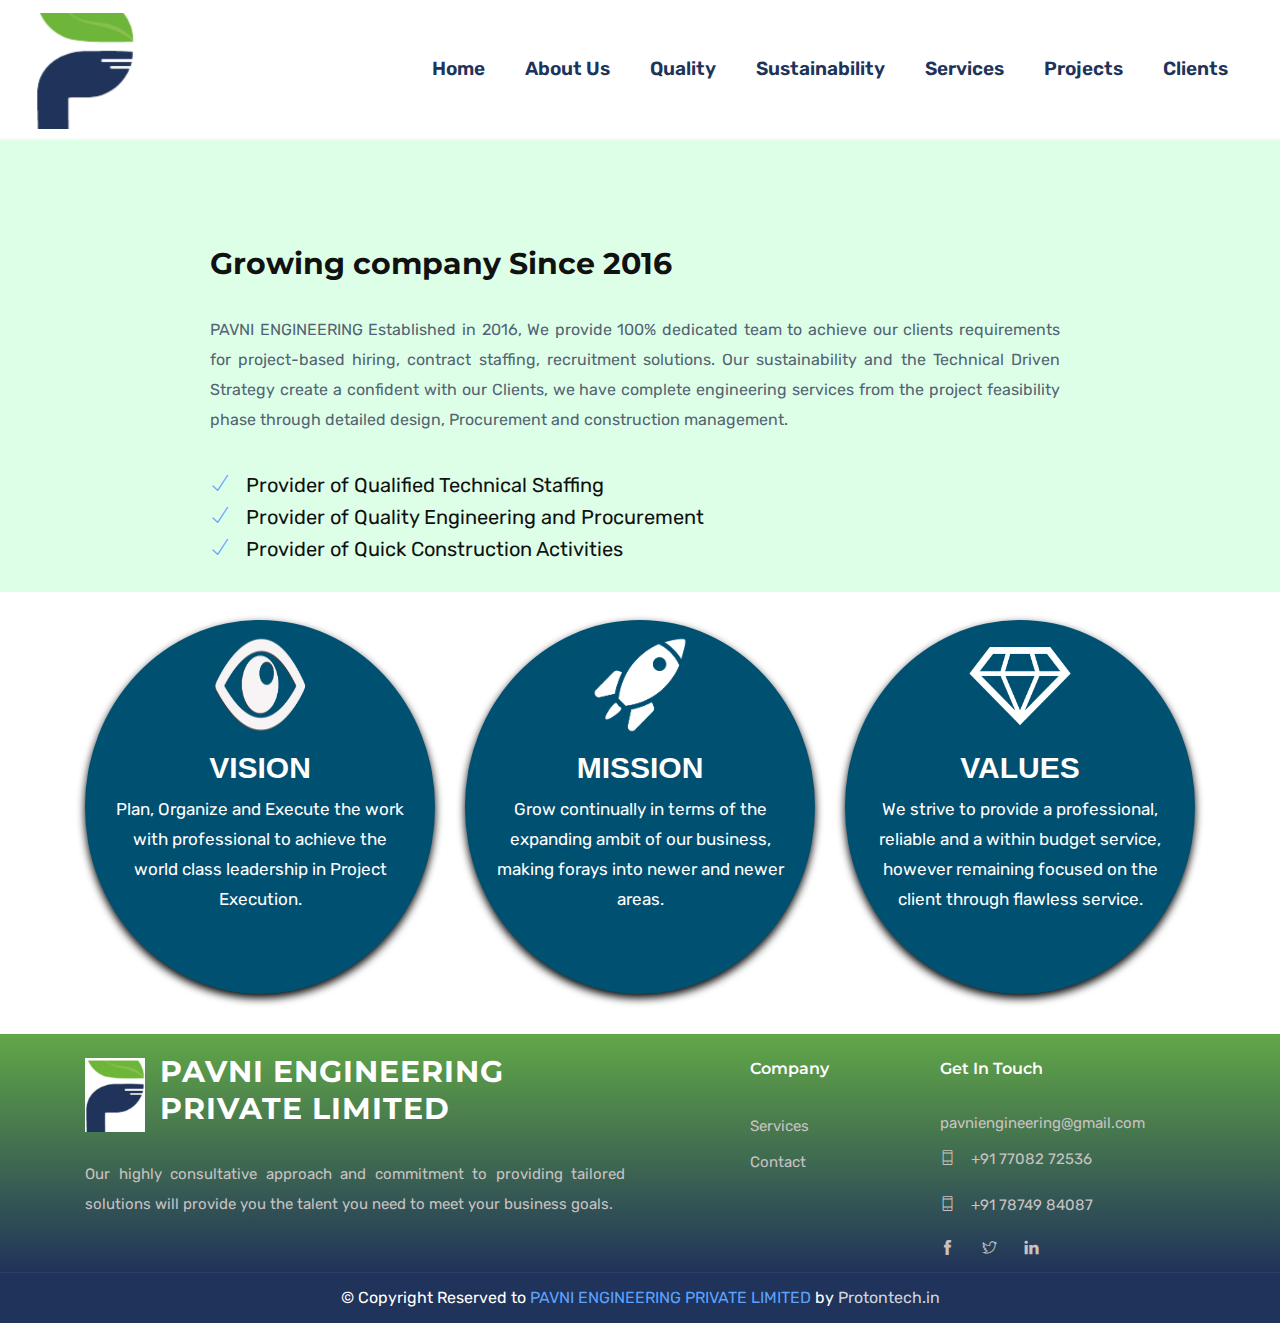
==== commit 573dc52a: "Update about.html" ====
--- a/about.html
+++ b/about.html
@@ -331,7 +331,7 @@
                 <div class="widget mb-6 mb-lg-0">
                     <div class="logo mb-4">
                         <img src="images/pavni-logo.png" alt="Logo Image" class="logo-image">
-                        <h3>PAVNI ENGINEERING (OPC) PRIVATE LIMITED</h3>
+                        <h3>PAVNI ENGINEERING  PRIVATE LIMITED</h3>
                     </div>
                     <p>Our highly consultative approach and commitment to providing tailored solutions will provide you the talent you need to meet your business goals.</p>
                 </div>
@@ -371,7 +371,7 @@
             <div class="row">
                 <div class="col-lg-12">
                     <div class="copyright">
-                        &copy; Copyright Reserved to <span class="text-color">PAVNI ENGINEERING (OPC) PRIVATE LIMITED</span>
+                        &copy; Copyright Reserved to <span class="text-color">PAVNI ENGINEERING  PRIVATE LIMITED</span>
                         by <a href="https://www.protontech.in/" target="_blank">Protontech.in</a>
                     </div>
                 </div>
